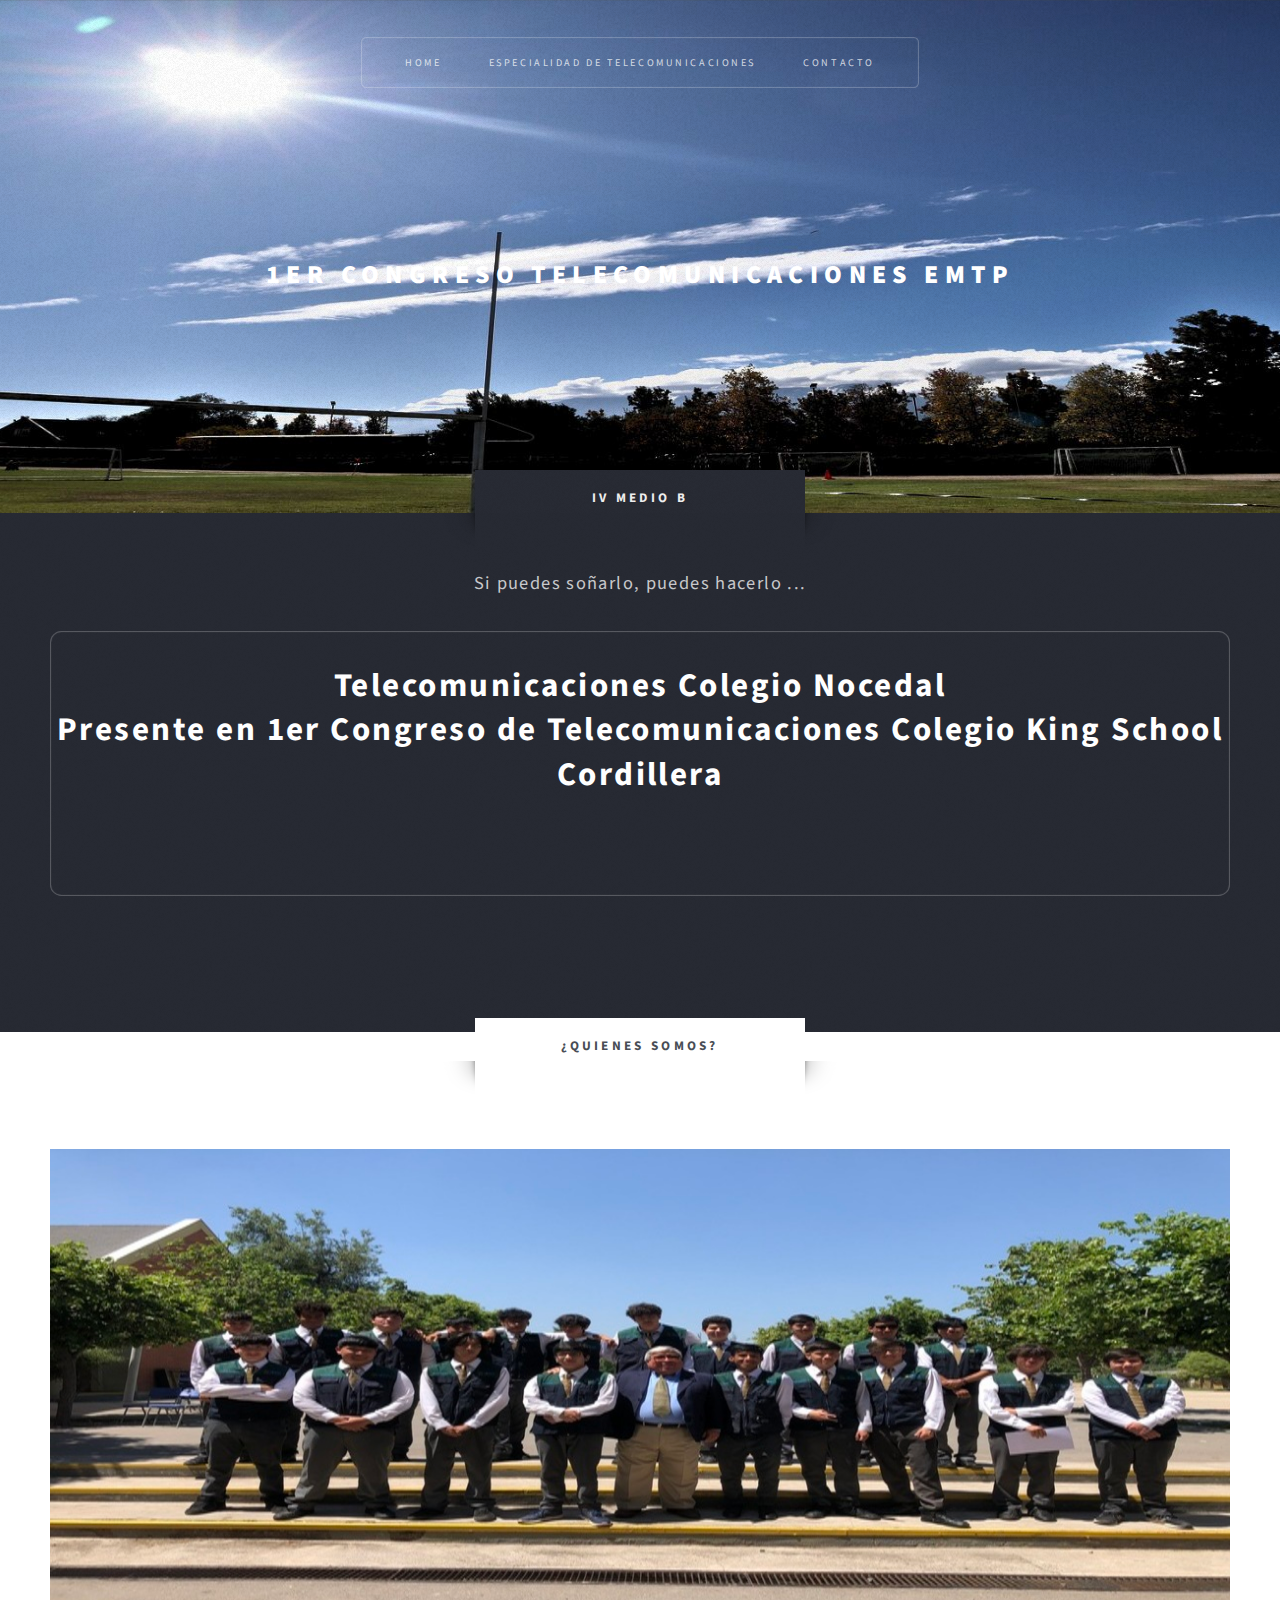
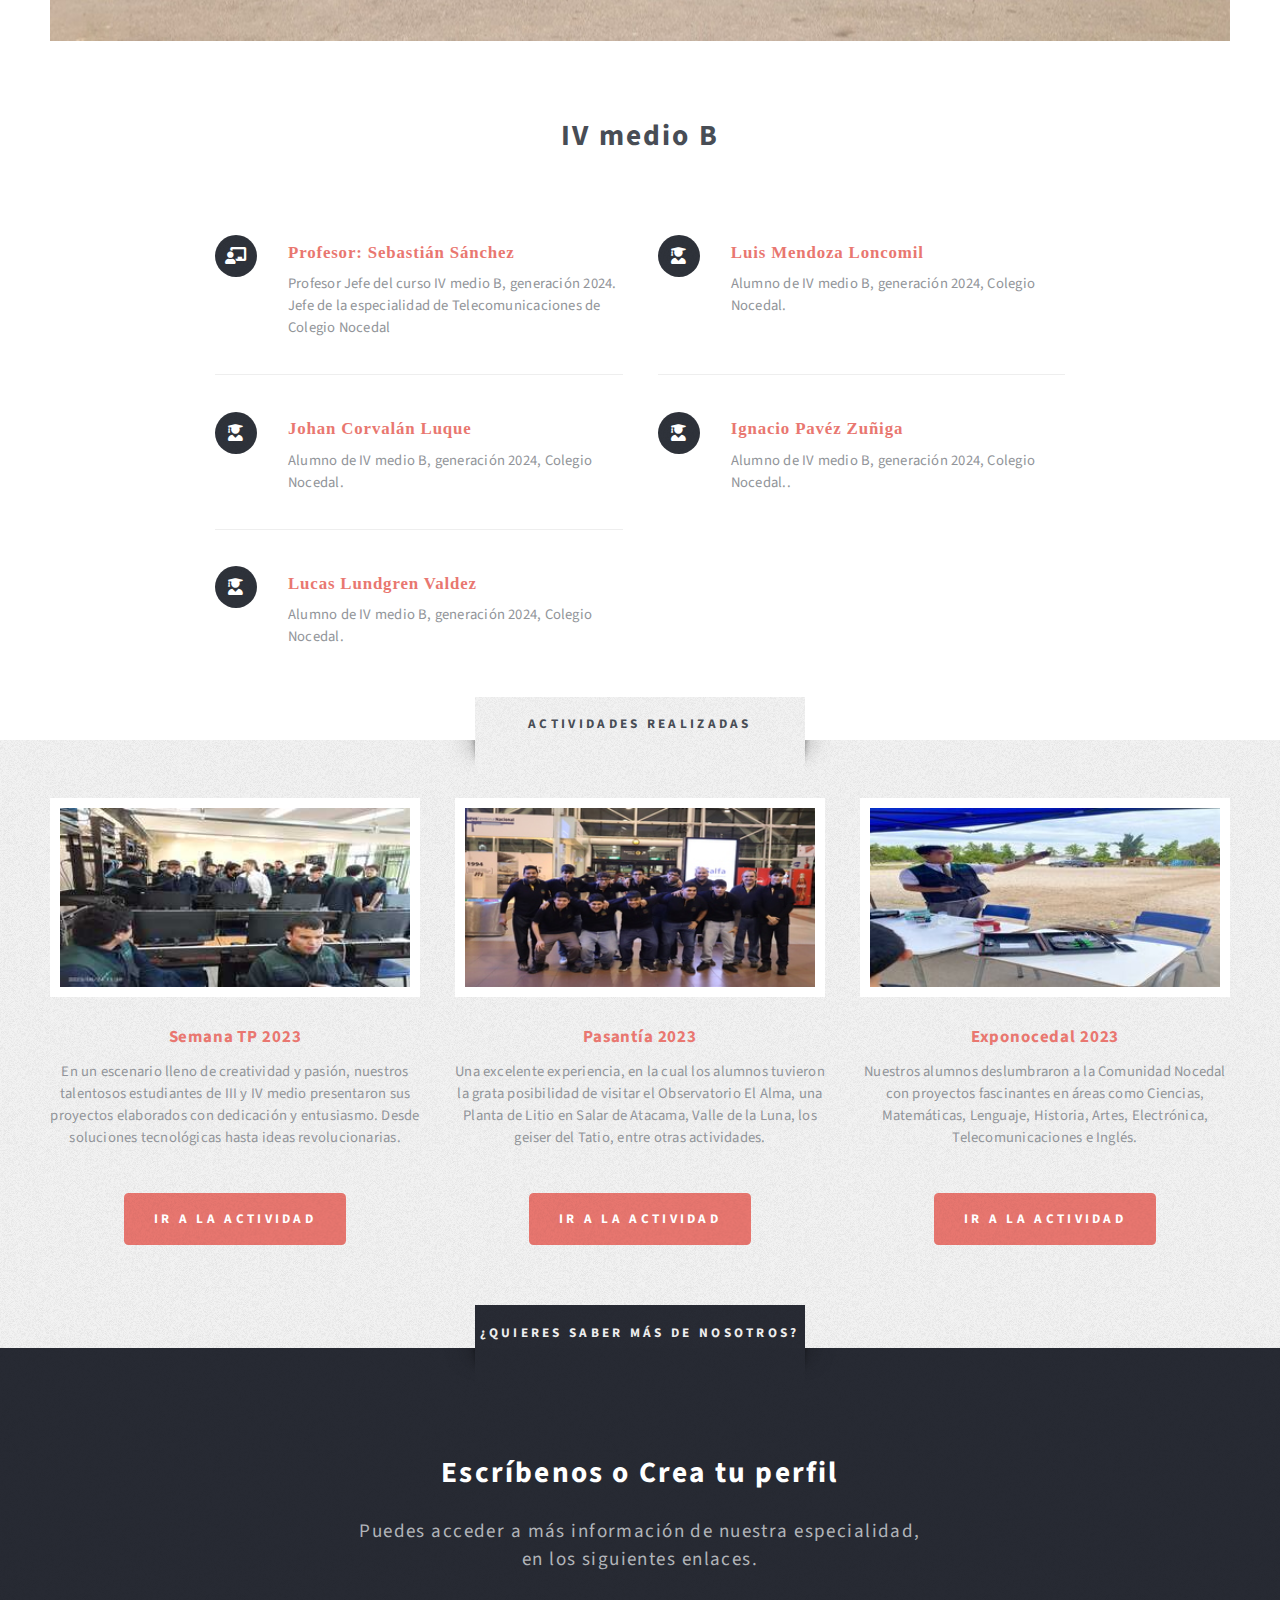
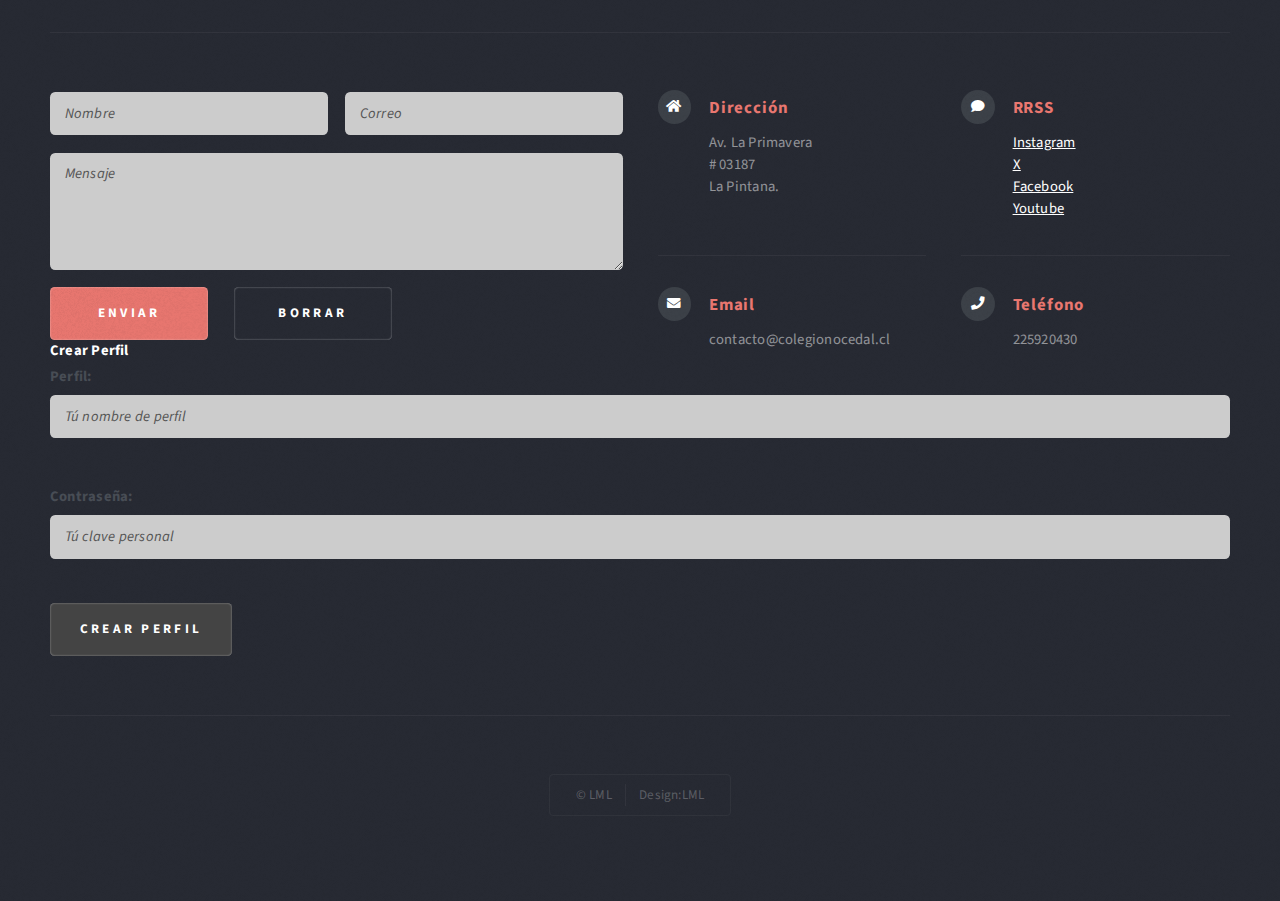
==== index.html @ ec8d9668 "primer commit" ====
<!DOCTYPE HTML>
<!--
	Escape Velocity by HTML5 UP
	html5up.net | @ajlkn
	Free for personal and commercial use under the CCA 3.0 license (html5up.net/license)
-->
<html>
	<head>
		<title>Telecomunicaciones 2024</title>
		<meta charset="utf-8" />
		<meta name="viewport" content="width=device-width, initial-scale=1, user-scalable=no" />
		<link rel="stylesheet" href="assets/css/main.css" />
	</head>
	<body class="homepage is-preload">
		<div id="page-wrapper">

			<!-- Header -->
				<section id="header" class="wrapper">

					<!-- Logo -->
						<div id="logo">
							<img src="images/insignianocedal(2).jpg" alt="" style="width: 200px; display: block; margin: 0 auto;" />
							<h1>1er CONGRESO TELECOMUNICACIONES EMTP </h1>
						</div>

					<!-- Nav -->
						<nav id="nav">
							<ul>
								<li class="current"><a href="index.html">Home</a></li>
								<!--<li>
									<a href="#">Dropdown</a>
									<ul>
										<li><a href="#">Lorem ipsum</a></li>
										<li><a href="#">Magna veroeros</a></li>
										<li><a href="#">Etiam nisl</a></li>
										<li>
											<a href="#">Sed consequat</a>
											<ul>
												<li><a href="#">Lorem dolor</a></li>
												<li><a href="#">Amet consequat</a></li>
												<li><a href="#">Magna phasellus</a></li>
												<li><a href="#">Etiam nisl</a></li>
												<li><a href="#">Sed feugiat</a></li>
											</ul>
										</li>
										<li><a href="#">Nisl tempus</a></li>
									</ul>
								</li>-->
								<li><a href="left-sidebar.html">ESPECIALIDAD DE TELECOMUNICACIONES</a></li>
								<li><a href="right-sidebar.html">CONTACTO</a></li>
								<!--<li><a href="no-sidebar.html">No Sidebar</a></li>-->
							</ul>
						</nav>

				</section>

			<!-- Intro -->
				<section id="intro" class="wrapper style1">
					<div class="title">IV medio B</div>
					<div class="container">
						<p class="style1">Si puedes soñarlo, puedes hacerlo ...</p>
						<p class="style2"><a href="https://www.instagram.com/congresotelecomunicacionesemtp/" class="image featured">
							Telecomunicaciones Colegio Nocedal<br class="mobile-hide" />
							Presente en 1er Congreso de Telecomunicaciones Colegio King School Cordillera<!--<a href="http://www.colegionocedal.cl" class="nobr">Colegio Nocedal</a>-->
						</p>
					</div>
				</section>

			<!-- Main -->
				<section id="main" class="wrapper style2">
					<div class="title">¿Quienes somos?</div>
					<div class="container">

						<!-- Image -->
							<a href="#" class="image featured">
								<img src="images/pic01.jpg" alt="" />
							</a>

						<!-- Features -->
							<section id="features">
								<header class="style1">
									<h2>IV medio B</h2>
									<!-- <ol>Profesor Jefe: Sebastián Sánchez</ol>
									<ol>Luis Mendoza Loncomil</ol>
									<ol>Johan Corvalán Luque</ol>
									<ol>Ignacio Pavéz Zuñiga</ol>
									<ol>Lucas Lundgren Valdez</ol>-->
								</header>
								<div class="feature-list">
									<div class="row">
										<div class="col-6 col-12-medium">
											<section>
												<h3 class="fas fa-chalkboard-teacher fa-5x">Profesor: Sebastián Sánchez</h3>
												<p>Profesor Jefe del curso IV medio B, generación 2024. Jefe de la especialidad de Telecomunicaciones de Colegio Nocedal</p>
											</section>
										</div>
										<div class="col-6 col-12-medium">
											<section>
												<h3 class="fas fa-user-graduate fa-3x">Luis Mendoza Loncomil</h3>
												<p>Alumno de IV medio B, generación 2024, Colegio Nocedal.</p>
											</section>
										</div>
										<div class="col-6 col-12-medium">
											<section>
												<h3 class="fas fa-user-graduate fa-3x">Johan Corvalán Luque</h3>
												<p>Alumno de IV medio B, generación 2024, Colegio Nocedal.</p>
											</section>
										</div>
										<div class="col-6 col-12-medium">
											<section>
												<h3 class="fas fa-user-graduate fa-3x">Ignacio Pavéz Zuñiga</h3>
												<p>Alumno de IV medio B, generación 2024, Colegio Nocedal..</p>
											</section>
										</div>
										<div class="col-6 col-12-medium">
											<section>
												<h3 class="fas fa-user-graduate fa-3x">Lucas Lundgren Valdez</h3>
												<p>Alumno de IV medio B, generación 2024, Colegio Nocedal.</p>
											</section>
										</div>
										<!--
										<div class="col-6 col-12-medium">
											<section>
												<h3 class="icon solid fa-check">Dolore laoreet aliquam mattis</h3>
												<p>Eget mattis at, laoreet vel et velit aliquam diam ante, aliquet sit amet vulputate et magna feugiat laoreet vel velit lorem.</p>
											</section>
										</div> --> 
									</div>
								</div>
								<!--<ul class="actions special">
									<li><a href="#" class="button style1 large">Get Started</a></li>
									<li><a href="#" class="button style2 large">More Info</a></li>
								</ul>-->
							</section>

					</div>
				</section>

			<!-- Highlights -->
				<section id="highlights" class="wrapper style3">
					<div class="title">Actividades realizadas</div>
					<div class="container">
						<div class="row aln-center">
							<div class="col-4 col-12-medium">
								<section class="highlight">
									<a class="image featured"><img src="images/pic02.jpg" alt="" /></a>
									<h3><a>Semana TP 2023</a></h3>
									<p>En un escenario lleno de creatividad y pasión, nuestros talentosos estudiantes de III y IV medio 
										presentaron sus proyectos elaborados con dedicación y entusiasmo. Desde soluciones tecnológicas hasta ideas revolucionarias.</p>
									<ul class="actions">
										<li><a href="https://www.instagram.com/p/CwXyYt3McMa/?utm_source=ig_web_copy_link&igsh=MzRlODBiNWFlZA==" class="button style1">Ir a la actividad</a></li>
									</ul>
								</section>
							</div>
							<div class="col-4 col-12-medium">
								<section class="highlight">
									<a class="image featured"><img src="images/pic03.jpg" alt="" /></a>
									<h3><a>Pasantía 2023</a></h3>
									<p>Una excelente experiencia, en la cual los alumnos tuvieron la grata posibilidad de visitar el Observatorio El Alma, una Planta de Litio 
										en Salar de Atacama, Valle de la Luna, los geiser del Tatio, entre otras actividades.</p>
									<ul class="actions">
										<li><a href="https://www.instagram.com/p/Cu7Wv96rAlA/?utm_source=ig_web_copy_link&igsh=MzRlODBiNWFlZA==" class="button style1">Ir a la actividad</a></li>
									</ul>
								</section>
							</div>
							<div class="col-4 col-12-medium">
								<section class="highlight">
									<a class="image featured"><img src="images/pic04.jpg" alt="" /></a>
									<h3><a>Exponocedal 2023</a></h3>
									<p>Nuestros alumnos deslumbraron a la Comunidad Nocedal con proyectos fascinantes en áreas como Ciencias, Matemáticas, 
										Lenguaje, Historia, Artes, Electrónica, Telecomunicaciones e Inglés.</p>
									<ul class="actions">
										<li><a href="https://www.instagram.com/p/Cz4VpGShqkm/?utm_source=ig_web_copy_link&igsh=MzRlODBiNWFlZA==" class="button style1">Ir a la actividad</a></li>
									</ul>
								</section>
							</div>
						</div>
					</div>
				</section>

			<!-- Footer -->
				<section id="footer" class="wrapper">
					<div class="title">¿Quieres saber más de nosotros?</div>
					<div class="container">
						<header class="style1">
							<h2>Escríbenos o Crea tu perfil</h2>
							<p>
								Puedes acceder a más información de nuestra especialidad,<br />
								en los siguientes enlaces.
							</p>
						</header>
						<div class="row">
							<div class="col-6 col-12-medium">

								<!-- Contact Form -->
									<section>
										<form method="post" action="#">
											<div class="row gtr-50">
												<div class="col-6 col-12-small">
													<input type="text" name="name" id="contact-name" placeholder="Nombre" />
												</div>
												<div class="col-6 col-12-small">
													<input type="text" name="email" id="contact-email" placeholder="Correo" />
												</div>
												<div class="col-12">
													<textarea name="message" id="contact-message" placeholder="Mensaje" rows="4"></textarea>
												</div>
												<div class="col-12">
													<ul class="actions">
														<li><input type="submit" class="style1" value="Enviar" /></li>
														<li><input type="reset" class="style2" value="Borrar" /></li>
													</ul>
												</div>
											</div>
										</form>
									</section>

							</div>
							<div class="col-6 col-12-medium">

								<!-- Contact -->
									<section class="feature-list small">
										<div class="row">
											<div class="col-6 col-12-small">
												<section>
													<h3 class="icon solid fa-home">Dirección</h3>
													<p>
														Av. La Primavera<br />
														# 03187<br />
														La Pintana.
													</p>
												</section>
											</div>
											<div class="col-6 col-12-small">
												<section>
													<h3 class="icon solid fa-comment">RRSS</h3>
													<p>
														<a href="https://www.instagram.com/colegio_nocedal/">Instagram</a><br />
														<a href="https://x.com/ColegioNocedal">X</a><br />
														<a href="https://web.facebook.com/colegiotecnicoprofesionalnocedal?locale=es_LA">Facebook</a><br />
														<a href="https://www.youtube.com/@colegionocedal635">Youtube</a>
													</p>
												</section>
											</div>
											<div class="col-6 col-12-small">
												<section>
													<h3 class="icon solid fa-envelope">Email</h3>
													<p>
														contacto@colegionocedal.cl
													</p>
												</section>
											</div>
											<div class="col-6 col-12-small">
												<section>
													<h3 class="icon solid fa-phone">Teléfono</h3>
													<p>
														225920430
													</p>
												</section>
											</div>
										</div>
									</section>

							</div>
						</div>

					<h2>Crear Perfil</h2>
					<form action="registro.php" method="post">
						<label for="perfil">Perfil:</label>
						<input type="text" id="perfil" name="perfil" placeholder="Tú nombre de perfil" required><br><br>
				
						<label for="contrasena">Contraseña:</label>
						<input type="password" id="contrasena" name="contrasena" placeholder="Tú clave personal" required><br><br>
				
						<input type="submit" value="Crear Perfil">
					</form>
				<div id="copyright">
					<ul>
						<li>&copy; LML</li><li>Design:LML</a></li>
					</ul>
				</div>
			</div>
				</section>
		</div>

		<!-- Scripts -->
			<script src="assets/js/jquery.min.js"></script>
			<script src="assets/js/jquery.dropotron.min.js"></script>
			<script src="assets/js/browser.min.js"></script>
			<script src="assets/js/breakpoints.min.js"></script>
			<script src="assets/js/util.js"></script>
			<script src="assets/js/main.js"></script>

	</body>
</html>
---- assets/css/main.css ----
@import url("fontawesome-all.min.css");
@import url("https://fonts.googleapis.com/css?family=Source+Sans+Pro:400,400italic,700,900");

/*
	Escape Velocity by HTML5 UP
	html5up.net | @ajlkn
	Free for personal and commercial use under the CCA 3.0 license (html5up.net/license)
*/

html, body, div, span, applet, object,
iframe, h1, h2, h3, h4, h5, h6, p, blockquote,
pre, a, abbr, acronym, address, big, cite,
code, del, dfn, em, img, ins, kbd, q, s, samp,
small, strike, strong, sub, sup, tt, var, b,
u, i, center, dl, dt, dd, ol, ul, li, fieldset,
form, label, legend, table, caption, tbody,
tfoot, thead, tr, th, td, article, aside,
canvas, details, embed, figure, figcaption,
footer, header, hgroup, menu, nav, output, ruby,
section, summary, time, mark, audio, video {
	margin: 0;
	padding: 0;
	border: 0;
	font-size: 100%;
	font: inherit;
	vertical-align: baseline;}

article, aside, details, figcaption, figure,
footer, header, hgroup, menu, nav, section {
	display: block;}

body {
	line-height: 1;
}

ol, ul {
	list-style: none;
}

blockquote, q {
	quotes: none;
}

	blockquote:before, blockquote:after, q:before, q:after {
		content: '';
		content: none;
	}

table {
	border-collapse: collapse;
	border-spacing: 0;
}

body {
	-webkit-text-size-adjust: none;
}

mark {
	background-color: transparent;
	color: inherit;
}

input::-moz-focus-inner {
	border: 0;
	padding: 0;
}

input, select, textarea {
	-moz-appearance: none;
	-webkit-appearance: none;
	-ms-appearance: none;
	appearance: none;
}

/* Basic */

	@-ms-viewport {
		width: device-width;
	}

	html {
		box-sizing: border-box;
	}

	*, *:before, *:after {
		box-sizing: inherit;
	}

	body.is-preload *, body.is-preload *:before, body.is-preload *:after {
		-moz-animation: none !important;
		-webkit-animation: none !important;
		-ms-animation: none !important;
		animation: none !important;
		-moz-transition: none !important;
		-webkit-transition: none !important;
		-ms-transition: none !important;
		transition: none !important;
	}

	body, input, textarea, select {
		font-family: 'Source Sans Pro', sans-serif;
		font-weight: 400;
		color: #919499;
		font-size: 14pt;
		line-height: 1.75em;
		letter-spacing: 0.025em;
	}

	h1, h2, h3, h4, h5, h6 {
		font-weight: 700;
		color: #484d55;
	}

		h1 a, h2 a, h3 a, h4 a, h5 a, h6 a {
			color: inherit;
			text-decoration: none;
		}

	a {
		-moz-transition: color .25s ease-in-out;
		-webkit-transition: color .25s ease-in-out;
		-ms-transition: color .25s ease-in-out;
		transition: color .25s ease-in-out;
		text-decoration: underline;
		color: #717479;
	}

		a:hover {
			text-decoration: none;
		}

	strong, b {
		font-weight: 700;
		color: #484d55;
	}

	blockquote {
		border-left: solid 0.5em #ddd;
		padding: 1em 0 1em 2em;
		font-style: italic;
	}

	em, i {
		font-style: italic;
	}

	hr {
		border: 0;
		border-top: solid 1px #ddd;
		margin: 2em 0 2em 0;
	}

	sub {
		position: relative;
		top: 0.5em;
		font-size: 0.8em;
	}

	sup {
		position: relative;
		top: -0.5em;
		font-size: 0.8em;
	}

	.nobr {
		white-space: nowrap;
	}

	br.clear {
		clear: both;
	}

	p, ul, ol, dl, table, blockquote, form {
		margin-bottom: 2em;
	}

/* Container */

	.container {
		margin: 0 auto;
		max-width: 100%;
		width: 68em;
	}

		@media screen and (max-width: 1680px) {

			.container {
				width: 70em;
			}

		}

		@media screen and (max-width: 1280px) {

			.container {
				width: calc(100% - 100px);
			}

		}

		@media screen and (max-width: 980px) {

			.container {
				width: calc(100% - 100px);
			}

		}

		@media screen and (max-width: 736px) {

			.container {
				width: calc(100% - 40px);
			}

		}

/* Row */

	.row {
		display: flex;
		flex-wrap: wrap;
		box-sizing: border-box;
		align-items: stretch;
	}

		.row > * {
			box-sizing: border-box;
		}

		.row.gtr-uniform > * > :last-child {
			margin-bottom: 0;
		}

		.row.aln-left {
			justify-content: flex-start;
		}

		.row.aln-center {
			justify-content: center;
		}

		.row.aln-right {
			justify-content: flex-end;
		}

		.row.aln-top {
			align-items: flex-start;
		}

		.row.aln-middle {
			align-items: center;
		}

		.row.aln-bottom {
			align-items: flex-end;
		}

		.row > .imp {
			order: -1;
		}

		.row > .col-1 {
			width: 8.33333%;
		}

		.row > .off-1 {
			margin-left: 8.33333%;
		}

		.row > .col-2 {
			width: 16.66667%;
		}

		.row > .off-2 {
			margin-left: 16.66667%;
		}

		.row > .col-3 {
			width: 25%;
		}

		.row > .off-3 {
			margin-left: 25%;
		}

		.row > .col-4 {
			width: 33.33333%;
		}

		.row > .off-4 {
			margin-left: 33.33333%;
		}

		.row > .col-5 {
			width: 41.66667%;
		}

		.row > .off-5 {
			margin-left: 41.66667%;
		}

		.row > .col-6 {
			width: 50%;
		}

		.row > .off-6 {
			margin-left: 50%;
		}

		.row > .col-7 {
			width: 58.33333%;
		}

		.row > .off-7 {
			margin-left: 58.33333%;
		}

		.row > .col-8 {
			width: 66.66667%;
		}

		.row > .off-8 {
			margin-left: 66.66667%;
		}

		.row > .col-9 {
			width: 75%;
		}

		.row > .off-9 {
			margin-left: 75%;
		}

		.row > .col-10 {
			width: 83.33333%;
		}

		.row > .off-10 {
			margin-left: 83.33333%;
		}

		.row > .col-11 {
			width: 91.66667%;
		}

		.row > .off-11 {
			margin-left: 91.66667%;
		}

		.row > .col-12 {
			width: 100%;
		}

		.row > .off-12 {
			margin-left: 100%;
		}

		.row.gtr-0 {
			margin-top: 0px;
			margin-left: 0px;
		}

			.row.gtr-0 > * {
				padding: 0px 0 0 0px;
			}

			.row.gtr-0.gtr-uniform {
				margin-top: 0px;
			}

				.row.gtr-0.gtr-uniform > * {
					padding-top: 0px;
				}

		.row.gtr-25 {
			margin-top: -12.5px;
			margin-left: -12.5px;
		}

			.row.gtr-25 > * {
				padding: 12.5px 0 0 12.5px;
			}

			.row.gtr-25.gtr-uniform {
				margin-top: -12.5px;
			}

				.row.gtr-25.gtr-uniform > * {
					padding-top: 12.5px;
				}

		.row.gtr-50 {
			margin-top: -25px;
			margin-left: -25px;
		}

			.row.gtr-50 > * {
				padding: 25px 0 0 25px;
			}

			.row.gtr-50.gtr-uniform {
				margin-top: -25px;
			}

				.row.gtr-50.gtr-uniform > * {
					padding-top: 25px;
				}

		.row {
			margin-top: -50px;
			margin-left: -50px;
		}

			.row > * {
				padding: 50px 0 0 50px;
			}

			.row.gtr-uniform {
				margin-top: -50px;
			}

				.row.gtr-uniform > * {
					padding-top: 50px;
				}

		.row.gtr-150 {
			margin-top: -75px;
			margin-left: -75px;
		}

			.row.gtr-150 > * {
				padding: 75px 0 0 75px;
			}

			.row.gtr-150.gtr-uniform {
				margin-top: -75px;
			}

				.row.gtr-150.gtr-uniform > * {
					padding-top: 75px;
				}

		.row.gtr-200 {
			margin-top: -100px;
			margin-left: -100px;
		}

			.row.gtr-200 > * {
				padding: 100px 0 0 100px;
			}

			.row.gtr-200.gtr-uniform {
				margin-top: -100px;
			}

				.row.gtr-200.gtr-uniform > * {
					padding-top: 100px;
				}

		@media screen and (max-width: 1680px) {

			.row {
				display: flex;
				flex-wrap: wrap;
				box-sizing: border-box;
				align-items: stretch;
			}

				.row > * {
					box-sizing: border-box;
				}

				.row.gtr-uniform > * > :last-child {
					margin-bottom: 0;
				}

				.row.aln-left {
					justify-content: flex-start;
				}

				.row.aln-center {
					justify-content: center;
				}

				.row.aln-right {
					justify-content: flex-end;
				}

				.row.aln-top {
					align-items: flex-start;
				}

				.row.aln-middle {
					align-items: center;
				}

				.row.aln-bottom {
					align-items: flex-end;
				}

				.row > .imp-xlarge {
					order: -1;
				}

				.row > .col-1-xlarge {
					width: 8.33333%;
				}

				.row > .off-1-xlarge {
					margin-left: 8.33333%;
				}

				.row > .col-2-xlarge {
					width: 16.66667%;
				}

				.row > .off-2-xlarge {
					margin-left: 16.66667%;
				}

				.row > .col-3-xlarge {
					width: 25%;
				}

				.row > .off-3-xlarge {
					margin-left: 25%;
				}

				.row > .col-4-xlarge {
					width: 33.33333%;
				}

				.row > .off-4-xlarge {
					margin-left: 33.33333%;
				}

				.row > .col-5-xlarge {
					width: 41.66667%;
				}

				.row > .off-5-xlarge {
					margin-left: 41.66667%;
				}

				.row > .col-6-xlarge {
					width: 50%;
				}

				.row > .off-6-xlarge {
					margin-left: 50%;
				}

				.row > .col-7-xlarge {
					width: 58.33333%;
				}

				.row > .off-7-xlarge {
					margin-left: 58.33333%;
				}

				.row > .col-8-xlarge {
					width: 66.66667%;
				}

				.row > .off-8-xlarge {
					margin-left: 66.66667%;
				}

				.row > .col-9-xlarge {
					width: 75%;
				}

				.row > .off-9-xlarge {
					margin-left: 75%;
				}

				.row > .col-10-xlarge {
					width: 83.33333%;
				}

				.row > .off-10-xlarge {
					margin-left: 83.33333%;
				}

				.row > .col-11-xlarge {
					width: 91.66667%;
				}

				.row > .off-11-xlarge {
					margin-left: 91.66667%;
				}

				.row > .col-12-xlarge {
					width: 100%;
				}

				.row > .off-12-xlarge {
					margin-left: 100%;
				}

				.row.gtr-0 {
					margin-top: 0px;
					margin-left: 0px;
				}

					.row.gtr-0 > * {
						padding: 0px 0 0 0px;
					}

					.row.gtr-0.gtr-uniform {
						margin-top: 0px;
					}

						.row.gtr-0.gtr-uniform > * {
							padding-top: 0px;
						}

				.row.gtr-25 {
					margin-top: -12.5px;
					margin-left: -12.5px;
				}

					.row.gtr-25 > * {
						padding: 12.5px 0 0 12.5px;
					}

					.row.gtr-25.gtr-uniform {
						margin-top: -12.5px;
					}

						.row.gtr-25.gtr-uniform > * {
							padding-top: 12.5px;
						}

				.row.gtr-50 {
					margin-top: -25px;
					margin-left: -25px;
				}

					.row.gtr-50 > * {
						padding: 25px 0 0 25px;
					}

					.row.gtr-50.gtr-uniform {
						margin-top: -25px;
					}

						.row.gtr-50.gtr-uniform > * {
							padding-top: 25px;
						}

				.row {
					margin-top: -50px;
					margin-left: -50px;
				}

					.row > * {
						padding: 50px 0 0 50px;
					}

					.row.gtr-uniform {
						margin-top: -50px;
					}

						.row.gtr-uniform > * {
							padding-top: 50px;
						}

				.row.gtr-150 {
					margin-top: -75px;
					margin-left: -75px;
				}

					.row.gtr-150 > * {
						padding: 75px 0 0 75px;
					}

					.row.gtr-150.gtr-uniform {
						margin-top: -75px;
					}

						.row.gtr-150.gtr-uniform > * {
							padding-top: 75px;
						}

				.row.gtr-200 {
					margin-top: -100px;
					margin-left: -100px;
				}

					.row.gtr-200 > * {
						padding: 100px 0 0 100px;
					}

					.row.gtr-200.gtr-uniform {
						margin-top: -100px;
					}

						.row.gtr-200.gtr-uniform > * {
							padding-top: 100px;
						}

		}

		@media screen and (max-width: 1280px) {

			.row {
				display: flex;
				flex-wrap: wrap;
				box-sizing: border-box;
				align-items: stretch;
			}

				.row > * {
					box-sizing: border-box;
				}

				.row.gtr-uniform > * > :last-child {
					margin-bottom: 0;
				}

				.row.aln-left {
					justify-content: flex-start;
				}

				.row.aln-center {
					justify-content: center;
				}

				.row.aln-right {
					justify-content: flex-end;
				}

				.row.aln-top {
					align-items: flex-start;
				}

				.row.aln-middle {
					align-items: center;
				}

				.row.aln-bottom {
					align-items: flex-end;
				}

				.row > .imp-large {
					order: -1;
				}

				.row > .col-1-large {
					width: 8.33333%;
				}

				.row > .off-1-large {
					margin-left: 8.33333%;
				}

				.row > .col-2-large {
					width: 16.66667%;
				}

				.row > .off-2-large {
					margin-left: 16.66667%;
				}

				.row > .col-3-large {
					width: 25%;
				}

				.row > .off-3-large {
					margin-left: 25%;
				}

				.row > .col-4-large {
					width: 33.33333%;
				}

				.row > .off-4-large {
					margin-left: 33.33333%;
				}

				.row > .col-5-large {
					width: 41.66667%;
				}

				.row > .off-5-large {
					margin-left: 41.66667%;
				}

				.row > .col-6-large {
					width: 50%;
				}

				.row > .off-6-large {
					margin-left: 50%;
				}

				.row > .col-7-large {
					width: 58.33333%;
				}

				.row > .off-7-large {
					margin-left: 58.33333%;
				}

				.row > .col-8-large {
					width: 66.66667%;
				}

				.row > .off-8-large {
					margin-left: 66.66667%;
				}

				.row > .col-9-large {
					width: 75%;
				}

				.row > .off-9-large {
					margin-left: 75%;
				}

				.row > .col-10-large {
					width: 83.33333%;
				}

				.row > .off-10-large {
					margin-left: 83.33333%;
				}

				.row > .col-11-large {
					width: 91.66667%;
				}

				.row > .off-11-large {
					margin-left: 91.66667%;
				}

				.row > .col-12-large {
					width: 100%;
				}

				.row > .off-12-large {
					margin-left: 100%;
				}

				.row.gtr-0 {
					margin-top: 0px;
					margin-left: 0px;
				}

					.row.gtr-0 > * {
						padding: 0px 0 0 0px;
					}

					.row.gtr-0.gtr-uniform {
						margin-top: 0px;
					}

						.row.gtr-0.gtr-uniform > * {
							padding-top: 0px;
						}

				.row.gtr-25 {
					margin-top: -8.75px;
					margin-left: -8.75px;
				}

					.row.gtr-25 > * {
						padding: 8.75px 0 0 8.75px;
					}

					.row.gtr-25.gtr-uniform {
						margin-top: -8.75px;
					}

						.row.gtr-25.gtr-uniform > * {
							padding-top: 8.75px;
						}

				.row.gtr-50 {
					margin-top: -17.5px;
					margin-left: -17.5px;
				}

					.row.gtr-50 > * {
						padding: 17.5px 0 0 17.5px;
					}

					.row.gtr-50.gtr-uniform {
						margin-top: -17.5px;
					}

						.row.gtr-50.gtr-uniform > * {
							padding-top: 17.5px;
						}

				.row {
					margin-top: -35px;
					margin-left: -35px;
				}

					.row > * {
						padding: 35px 0 0 35px;
					}

					.row.gtr-uniform {
						margin-top: -35px;
					}

						.row.gtr-uniform > * {
							padding-top: 35px;
						}

				.row.gtr-150 {
					margin-top: -52.5px;
					margin-left: -52.5px;
				}

					.row.gtr-150 > * {
						padding: 52.5px 0 0 52.5px;
					}

					.row.gtr-150.gtr-uniform {
						margin-top: -52.5px;
					}

						.row.gtr-150.gtr-uniform > * {
							padding-top: 52.5px;
						}

				.row.gtr-200 {
					margin-top: -70px;
					margin-left: -70px;
				}

					.row.gtr-200 > * {
						padding: 70px 0 0 70px;
					}

					.row.gtr-200.gtr-uniform {
						margin-top: -70px;
					}

						.row.gtr-200.gtr-uniform > * {
							padding-top: 70px;
						}

		}

		@media screen and (max-width: 980px) {

			.row {
				display: flex;
				flex-wrap: wrap;
				box-sizing: border-box;
				align-items: stretch;
			}

				.row > * {
					box-sizing: border-box;
				}

				.row.gtr-uniform > * > :last-child {
					margin-bottom: 0;
				}

				.row.aln-left {
					justify-content: flex-start;
				}

				.row.aln-center {
					justify-content: center;
				}

				.row.aln-right {
					justify-content: flex-end;
				}

				.row.aln-top {
					align-items: flex-start;
				}

				.row.aln-middle {
					align-items: center;
				}

				.row.aln-bottom {
					align-items: flex-end;
				}

				.row > .imp-medium {
					order: -1;
				}

				.row > .col-1-medium {
					width: 8.33333%;
				}

				.row > .off-1-medium {
					margin-left: 8.33333%;
				}

				.row > .col-2-medium {
					width: 16.66667%;
				}

				.row > .off-2-medium {
					margin-left: 16.66667%;
				}

				.row > .col-3-medium {
					width: 25%;
				}

				.row > .off-3-medium {
					margin-left: 25%;
				}

				.row > .col-4-medium {
					width: 33.33333%;
				}

				.row > .off-4-medium {
					margin-left: 33.33333%;
				}

				.row > .col-5-medium {
					width: 41.66667%;
				}

				.row > .off-5-medium {
					margin-left: 41.66667%;
				}

				.row > .col-6-medium {
					width: 50%;
				}

				.row > .off-6-medium {
					margin-left: 50%;
				}

				.row > .col-7-medium {
					width: 58.33333%;
				}

				.row > .off-7-medium {
					margin-left: 58.33333%;
				}

				.row > .col-8-medium {
					width: 66.66667%;
				}

				.row > .off-8-medium {
					margin-left: 66.66667%;
				}

				.row > .col-9-medium {
					width: 75%;
				}

				.row > .off-9-medium {
					margin-left: 75%;
				}

				.row > .col-10-medium {
					width: 83.33333%;
				}

				.row > .off-10-medium {
					margin-left: 83.33333%;
				}

				.row > .col-11-medium {
					width: 91.66667%;
				}

				.row > .off-11-medium {
					margin-left: 91.66667%;
				}

				.row > .col-12-medium {
					width: 100%;
				}

				.row > .off-12-medium {
					margin-left: 100%;
				}

				.row.gtr-0 {
					margin-top: 0px;
					margin-left: 0px;
				}

					.row.gtr-0 > * {
						padding: 0px 0 0 0px;
					}

					.row.gtr-0.gtr-uniform {
						margin-top: 0px;
					}

						.row.gtr-0.gtr-uniform > * {
							padding-top: 0px;
						}

				.row.gtr-25 {
					margin-top: -12.5px;
					margin-left: -12.5px;
				}

					.row.gtr-25 > * {
						padding: 12.5px 0 0 12.5px;
					}

					.row.gtr-25.gtr-uniform {
						margin-top: -12.5px;
					}

						.row.gtr-25.gtr-uniform > * {
							padding-top: 12.5px;
						}

				.row.gtr-50 {
					margin-top: -25px;
					margin-left: -25px;
				}

					.row.gtr-50 > * {
						padding: 25px 0 0 25px;
					}

					.row.gtr-50.gtr-uniform {
						margin-top: -25px;
					}

						.row.gtr-50.gtr-uniform > * {
							padding-top: 25px;
						}

				.row {
					margin-top: -50px;
					margin-left: -50px;
				}

					.row > * {
						padding: 50px 0 0 50px;
					}

					.row.gtr-uniform {
						margin-top: -50px;
					}

						.row.gtr-uniform > * {
							padding-top: 50px;
						}

				.row.gtr-150 {
					margin-top: -75px;
					margin-left: -75px;
				}

					.row.gtr-150 > * {
						padding: 75px 0 0 75px;
					}

					.row.gtr-150.gtr-uniform {
						margin-top: -75px;
					}

						.row.gtr-150.gtr-uniform > * {
							padding-top: 75px;
						}

				.row.gtr-200 {
					margin-top: -100px;
					margin-left: -100px;
				}

					.row.gtr-200 > * {
						padding: 100px 0 0 100px;
					}

					.row.gtr-200.gtr-uniform {
						margin-top: -100px;
					}

						.row.gtr-200.gtr-uniform > * {
							padding-top: 100px;
						}

		}

		@media screen and (max-width: 736px) {

			.row {
				display: flex;
				flex-wrap: wrap;
				box-sizing: border-box;
				align-items: stretch;
			}

				.row > * {
					box-sizing: border-box;
				}

				.row.gtr-uniform > * > :last-child {
					margin-bottom: 0;
				}

				.row.aln-left {
					justify-content: flex-start;
				}

				.row.aln-center {
					justify-content: center;
				}

				.row.aln-right {
					justify-content: flex-end;
				}

				.row.aln-top {
					align-items: flex-start;
				}

				.row.aln-middle {
					align-items: center;
				}

				.row.aln-bottom {
					align-items: flex-end;
				}

				.row > .imp-small {
					order: -1;
				}

				.row > .col-1-small {
					width: 8.33333%;
				}

				.row > .off-1-small {
					margin-left: 8.33333%;
				}

				.row > .col-2-small {
					width: 16.66667%;
				}

				.row > .off-2-small {
					margin-left: 16.66667%;
				}

				.row > .col-3-small {
					width: 25%;
				}

				.row > .off-3-small {
					margin-left: 25%;
				}

				.row > .col-4-small {
					width: 33.33333%;
				}

				.row > .off-4-small {
					margin-left: 33.33333%;
				}

				.row > .col-5-small {
					width: 41.66667%;
				}

				.row > .off-5-small {
					margin-left: 41.66667%;
				}

				.row > .col-6-small {
					width: 50%;
				}

				.row > .off-6-small {
					margin-left: 50%;
				}

				.row > .col-7-small {
					width: 58.33333%;
				}

				.row > .off-7-small {
					margin-left: 58.33333%;
				}

				.row > .col-8-small {
					width: 66.66667%;
				}

				.row > .off-8-small {
					margin-left: 66.66667%;
				}

				.row > .col-9-small {
					width: 75%;
				}

				.row > .off-9-small {
					margin-left: 75%;
				}

				.row > .col-10-small {
					width: 83.33333%;
				}

				.row > .off-10-small {
					margin-left: 83.33333%;
				}

				.row > .col-11-small {
					width: 91.66667%;
				}

				.row > .off-11-small {
					margin-left: 91.66667%;
				}

				.row > .col-12-small {
					width: 100%;
				}

				.row > .off-12-small {
					margin-left: 100%;
				}

				.row.gtr-0 {
					margin-top: 0px;
					margin-left: 0px;
				}

					.row.gtr-0 > * {
						padding: 0px 0 0 0px;
					}

					.row.gtr-0.gtr-uniform {
						margin-top: 0px;
					}

						.row.gtr-0.gtr-uniform > * {
							padding-top: 0px;
						}

				.row.gtr-25 {
					margin-top: -7.5px;
					margin-left: -7.5px;
				}

					.row.gtr-25 > * {
						padding: 7.5px 0 0 7.5px;
					}

					.row.gtr-25.gtr-uniform {
						margin-top: -7.5px;
					}

						.row.gtr-25.gtr-uniform > * {
							padding-top: 7.5px;
						}

				.row.gtr-50 {
					margin-top: -15px;
					margin-left: -15px;
				}

					.row.gtr-50 > * {
						padding: 15px 0 0 15px;
					}

					.row.gtr-50.gtr-uniform {
						margin-top: -15px;
					}

						.row.gtr-50.gtr-uniform > * {
							padding-top: 15px;
						}

				.row {
					margin-top: -30px;
					margin-left: -30px;
				}

					.row > * {
						padding: 30px 0 0 30px;
					}

					.row.gtr-uniform {
						margin-top: -30px;
					}

						.row.gtr-uniform > * {
							padding-top: 30px;
						}

				.row.gtr-150 {
					margin-top: -45px;
					margin-left: -45px;
				}

					.row.gtr-150 > * {
						padding: 45px 0 0 45px;
					}

					.row.gtr-150.gtr-uniform {
						margin-top: -45px;
					}

						.row.gtr-150.gtr-uniform > * {
							padding-top: 45px;
						}

				.row.gtr-200 {
					margin-top: -60px;
					margin-left: -60px;
				}

					.row.gtr-200 > * {
						padding: 60px 0 0 60px;
					}

					.row.gtr-200.gtr-uniform {
						margin-top: -60px;
					}

						.row.gtr-200.gtr-uniform > * {
							padding-top: 60px;
						}

		}

/* Section/Article */

	section,
	article {
		margin: 0 0 4em 0;
	}

	section > :last-child,
	article > :last-child,
	section:last-child,
	article:last-child {
		margin-bottom: 0;
	}

	header.style1 {
		text-align: center;
		padding: 3em 0 3em 0;
	}

		header.style1 h2 {
			font-weight: 700;
			font-size: 2em;
			letter-spacing: 0.075em;
			line-height: 1.5em;
		}

		header.style1 p {
			color: #b1b4b9;
			display: block;
			margin: 1.15em 0 0 0;
			font-size: 1.3em;
			letter-spacing: 0.075em;
			line-height: 1.5em;
		}

/* Table */

	table {
		width: 100%;
	}

		table.default {
			width: 100%;
		}

			table.default tbody tr:nth-child(2n+2) {
				background: #f4f4f4;
			}

			table.default td {
				padding: 0.5em 1em 0.5em 1em;
			}

			table.default th {
				text-align: left;
				font-weight: 400;
				padding: 0.5em 1em 0.5em 1em;
			}

			table.default thead {
				background: #484d55;
				color: #fff;
			}

			table.default tfoot {
				background: #eee;
			}

/* Form */

	form label {
		display: block;
		font-weight: 700;
		color: #484d55;
		margin: 0.25em 0 0.5em 0;
	}

	form input[type="text"],
	form input[type="email"],
	form input[type="password"],
	form select,
	form textarea {
		-moz-transition: all .25s ease-in-out;
		-webkit-transition: all .25s ease-in-out;
		-ms-transition: all .25s ease-in-out;
		transition: all .25s ease-in-out;
		-webkit-appearance: none;
		display: block;
		border: 0;
		background: #eee;
		box-shadow: inset 0px 0px 1px 0px #a0a1a7;
		border-radius: 0.35em;
		width: 100%;
		padding: 0.75em 1em 0.75em 1em;
	}

		form input[type="text"]:focus,
		form input[type="email"]:focus,
		form input[type="password"]:focus,
		form select:focus,
		form textarea:focus {
			background: #f8f8f8;
		}

	form input[type="text"],
	form input[type="email"]
	input[type="password"] {
		line-height: 1em;
	}

	form select {
		line-height: 1em;
	}

	form textarea {
		min-height: 8em;
	}

	form ul.actions {
		margin-top: 0;
	}

	form ::-webkit-input-placeholder {
		color: #555 !important;
		font-style: italic;
		line-height: 1.35em;
	}

	form :-moz-placeholder {
		color: #555 !important;
		font-style: italic;
	}

	form ::-moz-placeholder {
		color: #555 !important;
		font-style: italic;
	}

	form :-ms-input-placeholder {
		color: #555 !important;
		font-style: italic;
	}

	form ::-moz-focus-inner {
		border: 0;
	}

/* Image */

	.image {
		display: inline-block;
	}

		.image img {
			display: block;
			width: 100%;
		}

		.image.fit {
			display: block;
			width: 100%;
		}

		.image.left {
			float: left;
			margin: 0 2em 2em 0;
		}

		.image.centered {
			display: block;
			margin: 0 0 2em 0;
		}

			.image.centered img {
				margin: 0 auto;
				width: auto;
			}

		.image.featured {
			display: block;
			width: 100%;
			margin: 0 0 2em 0;
		}

/* Button */

	input[type="button"],
	input[type="submit"],
	input[type="reset"],
	button,
	.button {
		-moz-transition: all .25s ease-in-out;
		-webkit-transition: all .25s ease-in-out;
		-ms-transition: all .25s ease-in-out;
		transition: all .25s ease-in-out;
		display: inline-block;
		background: #444;
		text-align: center;
		text-transform: uppercase;
		font-weight: 700;
		letter-spacing: 0.25em;
		text-decoration: none;
		border-radius: 0.35em;
		border: 0;
		outline: 0;
		cursor: pointer;
		padding: 0 2.25em 0 2.25em;
		font-size: 0.9em;
		min-width: 12em;
		height: 4em;
		line-height: 4em;
	}

		input[type="button"]:hover,
		input[type="submit"]:hover,
		input[type="reset"]:hover,
		button:hover,
		.button:hover {
			background-color: #f98780;
		}

		input[type="button"].large,
		input[type="submit"].large,
		input[type="reset"].large,
		button.large,
		.button.large {
			font-size: 1em;
			min-width: 14em;
		}

		input[type="button"].style1,
		input[type="submit"].style1,
		input[type="reset"].style1,
		button.style1,
		.button.style1 {
			background: #e97770 url("images/overlay.png");
			color: #fff;
		}

			input[type="button"].style1:hover,
			input[type="submit"].style1:hover,
			input[type="reset"].style1:hover,
			button.style1:hover,
			.button.style1:hover {
				background-color: #f98780;
			}

			input[type="button"].style1:active,
			input[type="submit"].style1:active,
			input[type="reset"].style1:active,
			button.style1:active,
			.button.style1:active {
				background-color: #d96760;
			}

		input[type="button"].style2,
		input[type="submit"].style2,
		input[type="reset"].style2,
		button.style2,
		.button.style2 {
			background: none;
			color: #606167;
			box-shadow: inset 0px 0px 2px 0px #a0a1a7;
		}

			input[type="button"].style2:hover,
			input[type="submit"].style2:hover,
			input[type="reset"].style2:hover,
			button.style2:hover,
			.button.style2:hover {
				box-shadow: inset 0px 0px 2px 0px #606167;
			}

			input[type="button"].style2:active,
			input[type="submit"].style2:active,
			input[type="reset"].style2:active,
			button.style2:active,
			.button.style2:active {
				box-shadow: inset 0px 0px 2px 0px #202127;
			}

		input[type="button"].style3,
		input[type="submit"].style3,
		input[type="reset"].style3,
		button.style3,
		.button.style3 {
			background: #2f333b url("images/overlay.png");
			color: #fff;
		}

			input[type="button"].style3:hover,
			input[type="submit"].style3:hover,
			input[type="reset"].style3:hover,
			button.style3:hover,
			.button.style3:hover {
				background-color: #3f434b;
			}

			input[type="button"].style3:active,
			input[type="submit"].style3:active,
			input[type="reset"].style3:active,
			button.style3:active,
			.button.style3:active {
				background-color: #1f232b;
			}

/* List */

	ul {
		list-style: disc;
		padding-left: 1em;
	}

		ul li {
			padding-left: 0.5em;
		}

		ul.style2 {
			list-style: none;
			padding-left: 0;
		}

			ul.style2 li {
				border-top: solid 1px #eee;
				padding: 1.5em 0 0 0;
				margin: 1.5em 0 0 0;
			}

				ul.style2 li:first-child {
					border-top: 0;
					padding-top: 0;
					margin-top: 0;
				}

		ul.style3 {
			list-style: none;
			padding-left: 0;
		}

			ul.style3 li {
				border-top: solid 1px #eee;
				padding: 0.5em 0 0 0;
				margin: 0.5em 0 0 0;
			}

				ul.style3 li:first-child {
					border-top: 0;
					padding-top: 0;
					margin-top: 0;
				}

	ol {
		list-style: decimal;
		padding-left: 1.25em;
	}

		ol li {
			padding-left: 0.25em;
		}

/* Actions */

	ul.actions {
		list-style: none;
		padding-left: 0;
		margin: 3em 0 0 0;
	}

		ul.actions li {
			display: inline-block;
			margin: 0 0.75em 0 0.75em;
			padding-left: 0;
		}

			ul.actions li:first-child {
				margin-left: 0;
			}

			ul.actions li:last-child {
				margin-right: 0;
			}

		ul.actions.special {
			text-align: center;
		}

/* Feature List */

	.feature-list {
		max-width: 58em;
		margin-left: auto;
		margin-right: auto;
		position: relative;
		top: 0.75em;
	}

		.feature-list section {
			border-top: solid 1px #eee;
			padding-top: 3em;
			padding-left: 5em;
			position: relative;
		}

		@media screen and (min-width: 981px) {

			.feature-list > .row > :nth-child(-n + 2) > section {
				border-top: 0;
				padding-top: 0;
			}

		}

		.feature-list h3 {
			color: #e97770 !important;
			margin: -0.35em 0 0.75em 0;
			font-size: 1.15em;
			letter-spacing: 0.05em;
		}

			.feature-list h3:before {
				display: block;
				color: #fff;
				background: #2f333b url("images/overlay.png");
				border-radius: 2.5em;
				text-align: center;
				width: 2.5em;
				height: 2.5em;
				line-height: 2.5em;
				margin-right: 0.75em;
				position: absolute;
				left: 0;
				margin-top: -0.5em;
			}

		.feature-list.small section {
			padding-left: 3.5em;
		}

		.feature-list.small h3:before {
			font-size: 0.8em;
		}

/* Icons */

	.icon {
		text-decoration: none;
		text-decoration: none;
	}

		.icon:before {
			-moz-osx-font-smoothing: grayscale;
			-webkit-font-smoothing: antialiased;
			display: inline-block;
			font-style: normal;
			font-variant: normal;
			text-rendering: auto;
			line-height: 1;
			text-transform: none !important;
			font-family: 'Font Awesome 5 Free';
			font-weight: 400;
		}

		.icon:before {
			line-height: inherit;
			font-size: 1.25em;
		}

		.icon > .label {
			display: none;
		}

		.icon.solid:before {
			font-weight: 900;
		}

		.icon.brands:before {
			font-family: 'Font Awesome 5 Brands';
		}

/* Box */

	.box header {
		margin: 0 0 1.5em 0;
	}

		.box header.style1 {
			position: relative;
			margin: -0.5em 0 0 0;
			padding-top: 0;
		}

	.box h2 {
		margin: 0 0 0.75em 0;
		font-size: 1.15em;
		letter-spacing: 0.05em;
	}

	.box h3 {
		margin: 0 0 0.5em 0;
		font-size: 1em;
		font-weight: 600;
		letter-spacing: 0.05em;
	}

	.box.post-excerpt .image.left {
		position: relative;
		top: 0.5em;
		width: 5em;
	}

	.box.post-excerpt h3, .box.post-excerpt p {
		margin-left: 7em;
	}

/* Wrapper */

	.wrapper {
		position: relative;
		padding: 6em 0 9em 0;
	}

		.wrapper .title {
			position: absolute;
			top: 0;
			left: 50%;
			text-align: center;
			text-transform: uppercase;
			display: block;
			font-weight: 700;
			letter-spacing: 0.25em;
			font-size: 0.9em;
			width: 25em;
			height: 3.25em;
			top: -3.25em;
			line-height: 3.25em;
			margin-bottom: -3.25em;
			margin-left: -12.5em;
			padding-top: 0.5em;
		}

			.wrapper .title:before {
				content: '';
				position: absolute;
				bottom: -38px;
				left: -35px;
				width: 35px;
				height: 38px;
				background: url("images/shadow.png");
			}

			.wrapper .title:after {
				-moz-transform: scaleX(-1);
				-webkit-transform: scaleX(-1);
				-ms-transform: scaleX(-1);
				transform: scaleX(-1);
				content: '';
				position: absolute;
				bottom: -38px;
				right: -35px;
				width: 35px;
				height: 38px;
				background: url("images/shadow.png");
			}

		.wrapper.style1 {
			background: #282b34 url("images/overlay.png");
			color: #eee;
			color: rgba(255, 255, 255, 0.75);
		}

			.wrapper.style1 .title {
				background: #282b34 url("images/overlay.png");
				color: #eee;
			}

			.wrapper.style1 h1, .wrapper.style1 h2, .wrapper.style1 h3, .wrapper.style1 h4, .wrapper.style1 h5, .wrapper.style1 h6, .wrapper.style1 strong, .wrapper.style1 b, .wrapper.style1 a {
				color: #fff;
			}

		.wrapper.style2 {
			background: #fff;
		}

			.wrapper.style2 .title {
				background: #fff;
				color: #484d55;
			}

		.wrapper.style3 {
			background: #f3f3f3 url("images/overlay.png");
		}

			.wrapper.style3 .title {
				background: #f3f3f3 url("images/overlay.png");
				color: #484d55;
			}

			.wrapper.style3 .image {
				border: solid 10px #fff;
			}

/* Page Wrapper */

	#page-wrapper > section {
		margin-bottom: 0;
	}

/* Header */

	#header {
		display: -moz-flex;
		display: -webkit-flex;
		display: -ms-flex;
		display: flex;
		-moz-align-items: center;
		-webkit-align-items: center;
		-ms-align-items: center;
		align-items: center;
		-moz-justify-content: center;
		-webkit-justify-content: center;
		-ms-justify-content: center;
		justify-content: center;
		position: relative;
		height: 24em;
		background: url("../../images/banner.jpg") center center;
		background-size: cover;
		padding: 0;
	}

		#header:before {
			content: '';
			position: absolute;
			top: 0;
			left: 0;
			width: 100%;
			height: 100%;
			background: url("images/overlay.png");
		}

		.homepage #header {
			height: 35em;
		}

/* Logo */

	#logo {
		width: 100%;
		text-align: center;
		position: relative;
		top: 1.5em;
	}

		#logo h1 {
			font-weight: 900;
			text-transform: uppercase;
			color: #fff;
			font-size: 2em;
			letter-spacing: 0.25em;
		}

		#logo p {
			color: #eeeeee;
			color: rgb(255, 255, 255);
			text-transform: uppercase;
			margin: 1.25em 0 0 0;
			display: block;
			letter-spacing: 0.2em;
			font-size: 0.9em;
		}

/* Nav */

	#nav {
		position: absolute;
		display: block;
		top: 2.5em;
		left: 0;
		width: 100%;
		text-align: center;
	}

		#nav > ul {
			display: inline-block;
			border-radius: 0.35em;
			box-shadow: inset 0px 0px 1px 1px rgba(255, 255, 255, 0.25);
			padding: 0 1.5em 0 1.5em;
		}

			#nav > ul > li {
				display: inline-block;
				text-align: center;
				padding: 0 1.5em 0 1.5em;
			}

				#nav > ul > li > ul {
					display: none;
				}

				#nav > ul > li > a, #nav > ul > li > span {
					display: block;
					color: #eee;
					color: rgba(255, 255, 255, 0.75);
					text-transform: uppercase;
					text-decoration: none;
					font-size: 0.7em;
					letter-spacing: 0.25em;
					height: 5em;
					line-height: 5em;
					-moz-transition: all .25s ease-in-out;
					-webkit-transition: all .25s ease-in-out;
					-o-transition: all .25s ease-in-out;
					-ms-transition: all .25s ease-in-out;
					transition: all .25s ease-in-out;
					outline: 0;
				}

				#nav > ul > li:hover > a {
					color: #fff;
				}

				#nav > ul > li.active > a, #nav > ul > li.active > span {
					color: #fff;
				}

	.dropotron {
		background: #222835 url("images/overlay.png");
		background-color: rgba(44, 50, 63, 0.925);
		padding: 1.25em 1em 1.25em 1em;
		border-radius: 0.35em;
		box-shadow: inset 0px 0px 1px 1px rgba(255, 255, 255, 0.25);
		min-width: 12em;
		text-align: left;
		margin-top: -1.25em;
		margin-left: -1px;
		list-style: none;
	}

		.dropotron.level-0 {
			margin-top: -1px;
			margin-left: 0;
			border-top-left-radius: 0;
			border-top-right-radius: 0;
		}

		.dropotron a, .dropotron span {
			-moz-transition: all .25s ease-in-out;
			-webkit-transition: all .25s ease-in-out;
			-ms-transition: all .25s ease-in-out;
			transition: all .25s ease-in-out;
			display: block;
			color: #eee;
			color: rgba(255, 255, 255, 0.75);
			text-transform: uppercase;
			text-decoration: none;
			font-size: 0.7em;
			letter-spacing: 0.25em;
			border-top: solid 1px rgba(255, 255, 255, 0.15);
			line-height: 3em;
		}

		.dropotron li {
			padding-left: 0;
		}

			.dropotron li:first-child a, .dropotron li:first-child span {
				border-top: 0;
			}

			.dropotron li:hover > a, .dropotron li:hover > span {
				color: #fff;
			}

/* Intro */

	#intro {
		padding-bottom: 8em;
		text-align: center;
	}

		#intro p.style1 {
			font-size: 1.5em;
			letter-spacing: 0.075em;
		}

		#intro p.style2 {
			font-weight: 700;
			color: #fff;
			border-radius: 0.35em;
			box-shadow: inset 0px 0px 1px 1px rgba(255, 255, 255, 0.25);
			font-size: 2.75em;
			letter-spacing: 0.075em;
			line-height: 1.35em;
			padding: 1em 0 1em 0;
			margin-bottom: 1em;
		}

			#intro p.style2 a {
				color: inherit;
				text-decoration: none;
			}

		#intro p.style3 {
			font-size: 1.1em;
			width: 48em;
			margin: 0 auto;
		}

/* Features */

	#features header.style1 {
		padding-bottom: 5em;
	}

	#features ul.actions {
		margin-top: 5em;
	}

/* Highlights */

	#highlights .highlight {
		text-align: center;
	}

		#highlights .highlight h3 {
			color: #e97770;
			margin: 0 0 0.75em 0;
			font-size: 1.15em;
			letter-spacing: 0.05em;
		}

/* Main */

/* Footer */

	#footer {
		background: #282b34 url("images/overlay.png");
		color: #eee;
		color: rgba(255, 255, 255, 0.5);
		padding-bottom: 6em;
	}

		#footer h1, #footer h2, #footer h3, #footer h4, #footer h5, #footer h6, #footer strong, #footer b, #footer a {
			color: #fff;
		}

		#footer hr {
			border-top-color: #333;
			border-top-color: rgba(255, 255, 255, 0.05);
		}

		#footer form input[type="text"],
		#footer form input[type="email"],
		#footer form input[type="password"],
		#footer form select,
		#footer form textarea {
			background: #ccc;
			box-shadow: none;
		}

			#footer form input[type="text"]:focus,
			#footer form input[type="email"]:focus,
			#footer form input[type="password"]:focus,
			#footer form select:focus,
			#footer form textarea:focus {
				background: #fff;
			}

		#footer input[type="button"],
		#footer input[type="submit"],
		#footer input[type="reset"],
		#footer button,
		#footer .button {
			color: #fff;
			box-shadow: inset 0px 0px 2px 0px rgba(255, 255, 255, 0.5);
		}

			#footer input[type="button"]:hover,
			#footer input[type="submit"]:hover,
			#footer input[type="reset"]:hover,
			#footer button:hover,
			#footer .button:hover {
				color: #fff;
				box-shadow: inset 0px 0px 2px 0px rgba(255, 255, 255, 0.65);
			}

			#footer input[type="button"]:active,
			#footer input[type="submit"]:active,
			#footer input[type="reset"]:active,
			#footer button:active,
			#footer .button:active {
				box-shadow: inset 0px 0px 2px 0px rgba(255, 255, 255, 0.75);
			}

			#footer input[type="button"].style2:active,
			#footer input[type="submit"].style2:active,
			#footer input[type="reset"].style2:active,
			#footer button.style2:active,
			#footer .button.style2:active {
				box-shadow: inset 0px 0px 2px 0px rgba(255, 255, 255, 0.75);
			}

		#footer .title {
			background: #282b34 url("images/overlay.png");
			color: #eee;
		}

		#footer header.style1 {
			padding-bottom: 6em;
			margin-bottom: 6em;
			border-bottom: solid 1px rgba(255, 255, 255, 0.05);
		}

			#footer header.style1 h2 {
				color: #fff;
			}

			#footer header.style1 .p {
				color: inherit;
			}

		#footer .feature-list {
			max-width: 100%;
		}

			#footer .feature-list section {
				border-top-color: rgba(255, 255, 255, 0.05);
			}

			#footer .feature-list h3:before {
				background: #3d4249 url("images/overlay.png");
			}

/* Copyright */

	#copyright {
		text-align: center;
		padding-top: 6em;
		margin-top: 6em;
		border-top: solid 1px rgba(255, 255, 255, 0.05);
	}

		#copyright ul {
			display: inline-block;
			border-radius: 0.35em;
			box-shadow: inset 0px 0px 1px 1px rgba(255, 255, 255, 0.05);
			color: #aaa;
			color: rgba(255, 255, 255, 0.25);
			padding: 0.75em 2em;
			font-size: 0.9em;
		}

			#copyright ul li {
				display: inline-block;
				margin-left: 1em;
				padding-left: 1em;
				border-left: solid 1px #333;
				border-left-color: rgba(255, 255, 255, 0.05);
			}

				#copyright ul li:first-child {
					border-left: 0;
					margin-left: 0;
					padding-left: 0;
				}

		#copyright a {
			color: inherit;
		}

			#copyright a:hover {
				color: #fff;
			}

/* XLarge */

	@media screen and (max-width: 1680px) {

		/* Basic */

			body, input, textarea, select {
				font-size: 12pt;
			}

	}

/* Large */

	@media screen and (max-width: 1280px) {

		/* Basic */

			body, input, select, textarea {
				font-size: 11pt;
				line-height: 1.5em;
				letter-spacing: 0.015em;
			}

		/* Wrapper */

			.wrapper {
				padding: 4em 0 7em 0;
			}

		/* Logo */

			#logo {
				margin-top: -0.5em !important;
			}

				#logo h1 {
					font-size: 1.75em;
				}

		/* Intro */

			#intro {
				padding-bottom: 7em;
			}

				#intro p.style1 {
					font-size: 1.25em;
				}

				#intro p.style2 {
					font-size: 2.25em;
				}

		/* Footer */

			#footer {
				padding-bottom: 4em;
			}

				#footer header.style1 {
					padding-bottom: 4em;
					margin-bottom: 4em;
					border-bottom: solid 1px rgba(255, 255, 255, 0.05);
				}

		/* Copyright */

			#copyright {
				padding-top: 4em;
				margin-top: 4em;
			}

	}

/* Medium */

	#navPanel, #titleBar {
		display: none;
	}

	@media screen and (max-width: 980px) {

		/* Section/Article */

			header br {
				display: none;
			}

		/* Form */

			form ul.actions {
				text-align: center;
			}

		/* Feature List */

			.feature-list {
				max-width: 40em;
			}

				.feature-list section {
					padding-top: 4em;
				}

				.feature-list > .row > :first-child > section {
					border-top: 0;
					padding-top: 0;
				}

		/* Nav */

			#nav {
				display: none;
			}

		/* Logo */

			#logo {
				top: 0;
			}

		/* Intro */

			#intro p.style3 {
				width: auto;
			}

		/* Highlights */

			#highlights .highlight {
				max-width: 40em;
				margin-left: auto;
				margin-right: auto;
			}

		/* Footer */

			#footer .feature-list {
				border-top: solid 1px rgba(255, 255, 255, 0.05);
				padding-top: 4em;
			}

	}

		@media screen and (max-width: 980px) and (min-width: 737px) {

				#footer .feature-list > .row > :nth-child(2) > section {
					border-top: 0;
					padding-top: 0;
				}

		}

	@media screen and (max-width: 980px) {

		/* Nav */

			#page-wrapper {
				-moz-backface-visibility: hidden;
				-webkit-backface-visibility: hidden;
				-ms-backface-visibility: hidden;
				backface-visibility: hidden;
				-moz-transition: -moz-transform 0.5s ease;
				-webkit-transition: -webkit-transform 0.5s ease;
				-ms-transition: -ms-transform 0.5s ease;
				transition: transform 0.5s ease;
				padding-bottom: 1px;
			}

			#titleBar {
				-moz-backface-visibility: hidden;
				-webkit-backface-visibility: hidden;
				-ms-backface-visibility: hidden;
				backface-visibility: hidden;
				-moz-transition: -moz-transform 0.5s ease;
				-webkit-transition: -webkit-transform 0.5s ease;
				-ms-transition: -ms-transform 0.5s ease;
				transition: transform 0.5s ease;
				display: block;
				height: 44px;
				left: 0;
				position: fixed;
				top: 0;
				width: 100%;
				z-index: 10001;
				background: none;
			}

				#titleBar .title {
					display: none;
				}

				#titleBar .toggle {
					text-decoration: none;
					position: absolute;
					top: 0;
					left: 0;
					width: 60px;
					height: 44px;
				}

					#titleBar .toggle:before {
						-moz-osx-font-smoothing: grayscale;
						-webkit-font-smoothing: antialiased;
						display: inline-block;
						font-style: normal;
						font-variant: normal;
						text-rendering: auto;
						line-height: 1;
						text-transform: none !important;
						font-family: 'Font Awesome 5 Free';
						font-weight: 900;
					}

					#titleBar .toggle:before {
						-moz-transition: all .15s ease-in-out;
						-webkit-transition: all .15s ease-in-out;
						-ms-transition: all .15s ease-in-out;
						transition: all .15s ease-in-out;
						text-decoration: none;
						content: '\f0c9';
						font-size: 14px;
						position: absolute;
						top: 6px;
						left: 6px;
						display: block;
						width: 54px;
						height: 38px;
						line-height: 38px;
						text-align: center;
						color: rgba(255, 255, 255, 0.75);
						background-color: rgba(92, 95, 103, 0.5);
						border-radius: 0.25em;
					}

					#titleBar .toggle:active:before {
						background-color: rgba(92, 95, 103, 0.75);
					}

			#navPanel {
				-moz-backface-visibility: hidden;
				-webkit-backface-visibility: hidden;
				-ms-backface-visibility: hidden;
				backface-visibility: hidden;
				-moz-transform: translateX(-275px);
				-webkit-transform: translateX(-275px);
				-ms-transform: translateX(-275px);
				transform: translateX(-275px);
				-moz-transition: -moz-transform 0.5s ease;
				-webkit-transition: -webkit-transform 0.5s ease;
				-ms-transition: -ms-transform 0.5s ease;
				transition: transform 0.5s ease;
				display: block;
				height: 100%;
				left: 0;
				overflow-y: auto;
				position: fixed;
				top: 0;
				width: 275px;
				z-index: 10002;
				background: #242730 url("images/overlay.png");
				box-shadow: inset -3px 0px 4px 0px rgba(0, 0, 0, 0.1);
			}

				#navPanel .link {
					display: block;
					color: rgba(255, 255, 255, 0.5);
					text-transform: uppercase;
					text-decoration: none;
					font-size: 0.85em;
					letter-spacing: 0.15em;
					text-decoration: none;
					height: 44px;
					line-height: 44px;
					border-top: solid 1px rgba(255, 255, 255, 0.05);
					margin: 0 15px 0 15px;
				}

					#navPanel .link:first-child {
						border-top: 0;
					}

				#navPanel .indent-1 {
					display: inline-block;
					width: 1em;
				}

				#navPanel .indent-2 {
					display: inline-block;
					width: 2em;
				}

				#navPanel .indent-3 {
					display: inline-block;
					width: 3em;
				}

				#navPanel .indent-4 {
					display: inline-block;
					width: 4em;
				}

				#navPanel .indent-5 {
					display: inline-block;
					width: 5em;
				}

				#navPanel .depth-0 {
					color: #fff;
				}

			body.navPanel-visible #page-wrapper {
				-moz-transform: translateX(275px);
				-webkit-transform: translateX(275px);
				-ms-transform: translateX(275px);
				transform: translateX(275px);
			}

			body.navPanel-visible #titleBar {
				-moz-transform: translateX(275px);
				-webkit-transform: translateX(275px);
				-ms-transform: translateX(275px);
				transform: translateX(275px);
			}

			body.navPanel-visible #navPanel {
				-moz-transform: translateX(0);
				-webkit-transform: translateX(0);
				-ms-transform: translateX(0);
				transform: translateX(0);
			}

	}

/* Small */

	@media screen and (max-width: 736px) {

		/* Basic */

			body, input, select, textarea {
				line-height: 1.5em;
				font-size: 10.5pt;
				letter-spacing: 0;
			}

			h2, h3, h4, h5, h6 {
				font-size: 1.2em;
				letter-spacing: 0.05em;
				margin: 0 0 1em 0;
			}

			hr {
				margin: 1em 0 1em 0;
			}

		/* Section/Article */

			section, article {
				clear: both;
			}

			header br {
				display: none;
			}

			header.style1 {
				padding: 0 0 1em 0;
			}

				header.style1 h2 {
					font-size: 1.5em;
					letter-spacing: 0.075em;
					line-height: 1.25em;
				}

				header.style1 p {
					font-size: 1em;
					letter-spacing: 0;
					display: block;
					margin: 0;
				}

		/* Button */

			input[type="button"],
			input[type="submit"],
			input[type="reset"],
			button,
			.button {
				display: block;
				width: 100%;
				font-size: 1em;
				max-width: 30em;
				margin: 0 auto;
			}

		/* Actions */

			ul.actions {
				margin: 2em 0 0 0;
			}

				ul.actions li {
					margin: 15px 0 0 0;
					display: block;
				}

					ul.actions li:first-child {
						margin-top: 0;
					}

		/* Feature List */

			.feature-list section {
				padding-top: 2em;
				padding-left: 4em;
			}

			.feature-list h3:before {
				font-size: 0.9em;
			}

		/* Box */

			.box.post-excerpt .image.left {
				position: relative;
				top: 0.25em;
				width: 25%;
				margin: 0;
			}

			.box.post-excerpt h3, .box.post-excerpt p {
				margin-left: 32.5%;
			}

		/* Wrapper */

			.wrapper {
				padding: 3em 0 6em 0;
			}

				.wrapper .title {
					font-size: 0.9em;
					width: 18em;
					height: 2.5em;
					top: -2.5em;
					line-height: 2.5em;
					margin-bottom: -2.5em;
					margin-left: -9em;
					padding-top: 0.5em;
				}

					.wrapper .title:before, .wrapper .title:after {
						height: 15px;
						bottom: -15px;
						background-size: 100% 100%;
					}

		/* Header */

			#header {
				height: 17em;
			}

				.homepage #header {
					height: 20em;
				}

		/* Logo */

			#logo {
				text-align: center;
				padding-left: 2em;
				padding-right: 2em;
			}

				#logo h1 {
					font-size: 1.5em;
					letter-spacing: 0.2em;
				}

				#logo p {
					margin: 1.25em 0 0 0;
					display: block;
					letter-spacing: 0.2em;
					font-size: 0.9em;
				}

		/* Intro */

			#intro {
				text-align: center;
				padding-right: 2em;
				padding-left: 2em;
				padding-bottom: 5em;
				margin: 0 auto;
			}

				#intro p.style1 {
					margin-bottom: 1.5em;
				}

				#intro p.style2 {
					font-size: 1.5em;
					letter-spacing: 0.05em;
					line-height: 1.25em;
					padding: 1.25em;
				}

		/* Features */

			#features header.style1 {
				padding-bottom: 4em;
			}

			#features ul.actions {
				margin-top: 4em;
			}

		/* Content */

			#content {
				padding: 0 0 2em 0;
			}

				#content header.style1 {
					padding-bottom: 2.5em;
				}

		/* Footer */

			#footer {
				padding-bottom: 0;
			}

				#footer header.style1 {
					padding-bottom: 0;
					margin-bottom: 2em;
					border-bottom: 0;
				}

				#footer .feature-list {
					border-top: 0;
					padding-top: 0;
				}

		/* Copyright */

			#copyright {
				padding-top: 0;
				margin-top: 4em;
				border-top: 0;
			}

				#copyright ul {
					padding: 1em 2em;
					width: 100%;
				}

					#copyright ul li {
						display: block;
						margin: 0.5em 0 0 0;
						border-left: 0;
						padding: 0;
					}

						#copyright ul li:first-child {
							margin-top: 0;
						}

	}
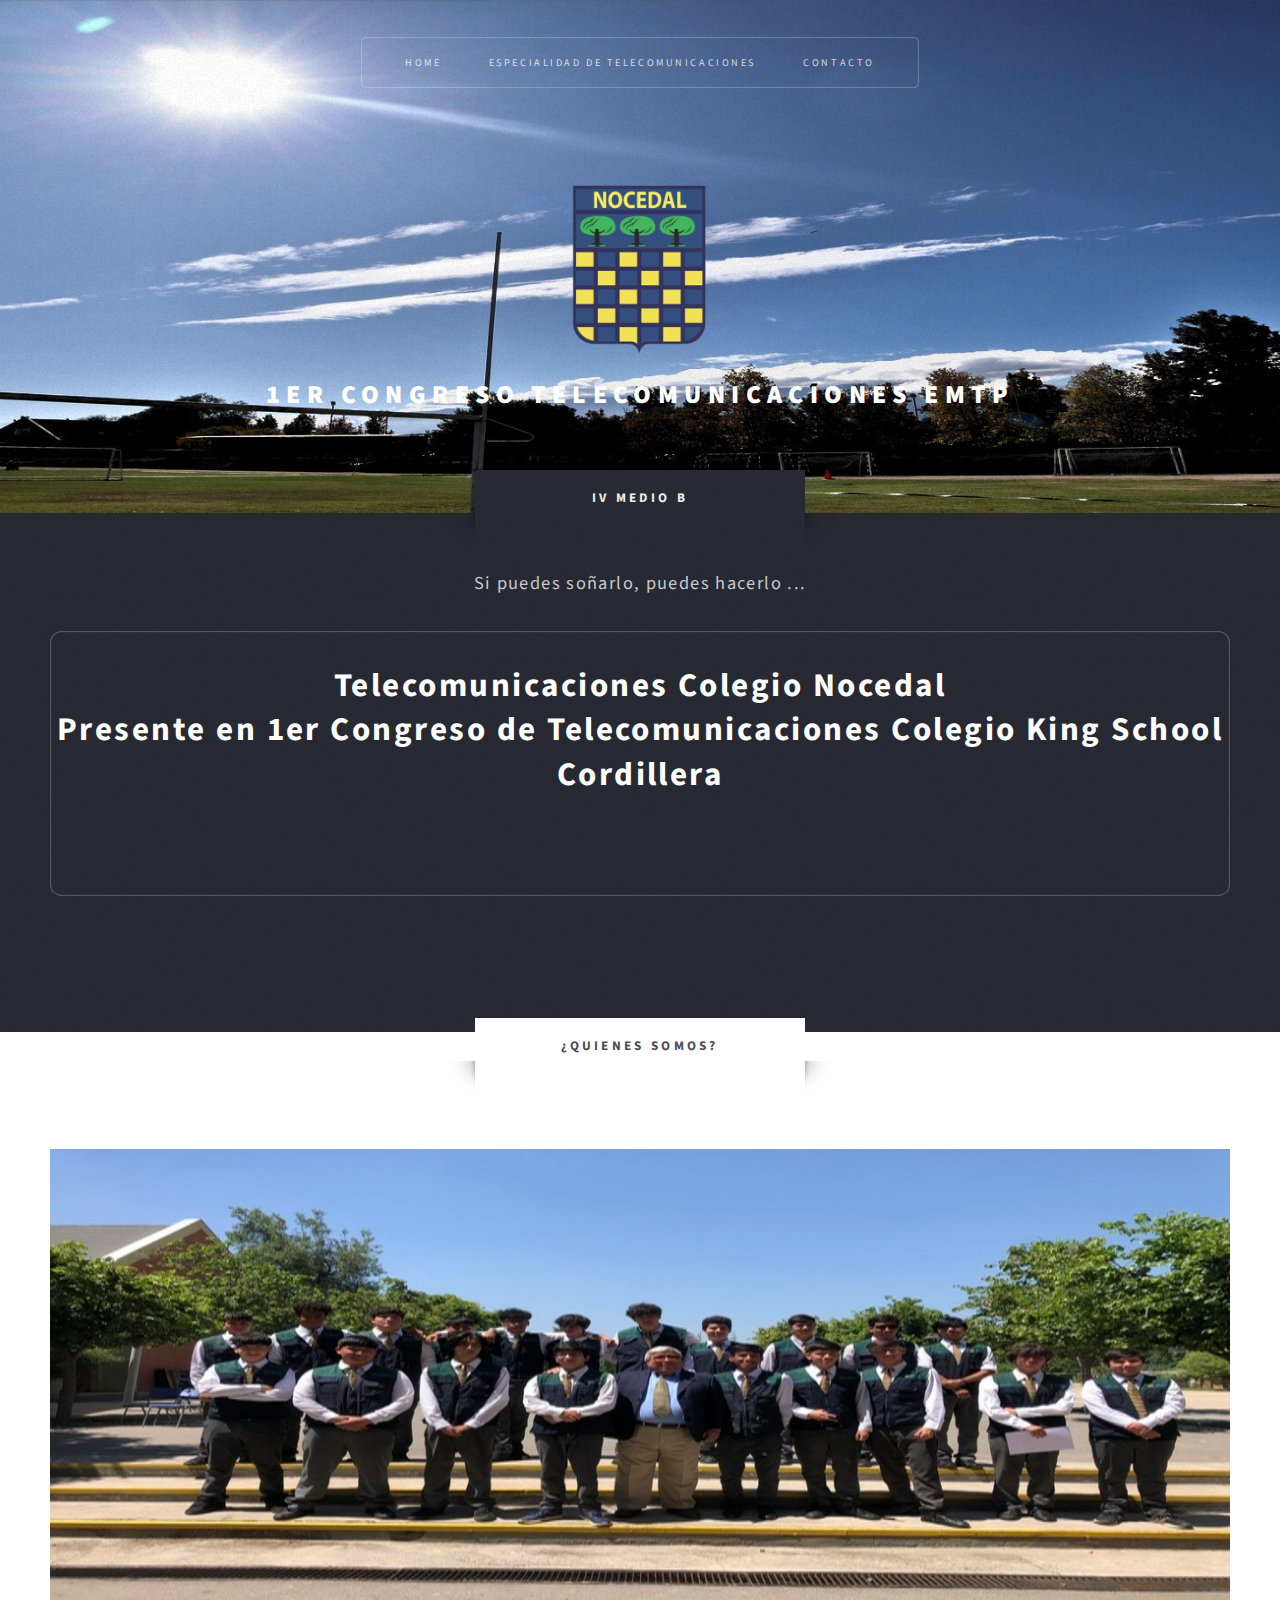
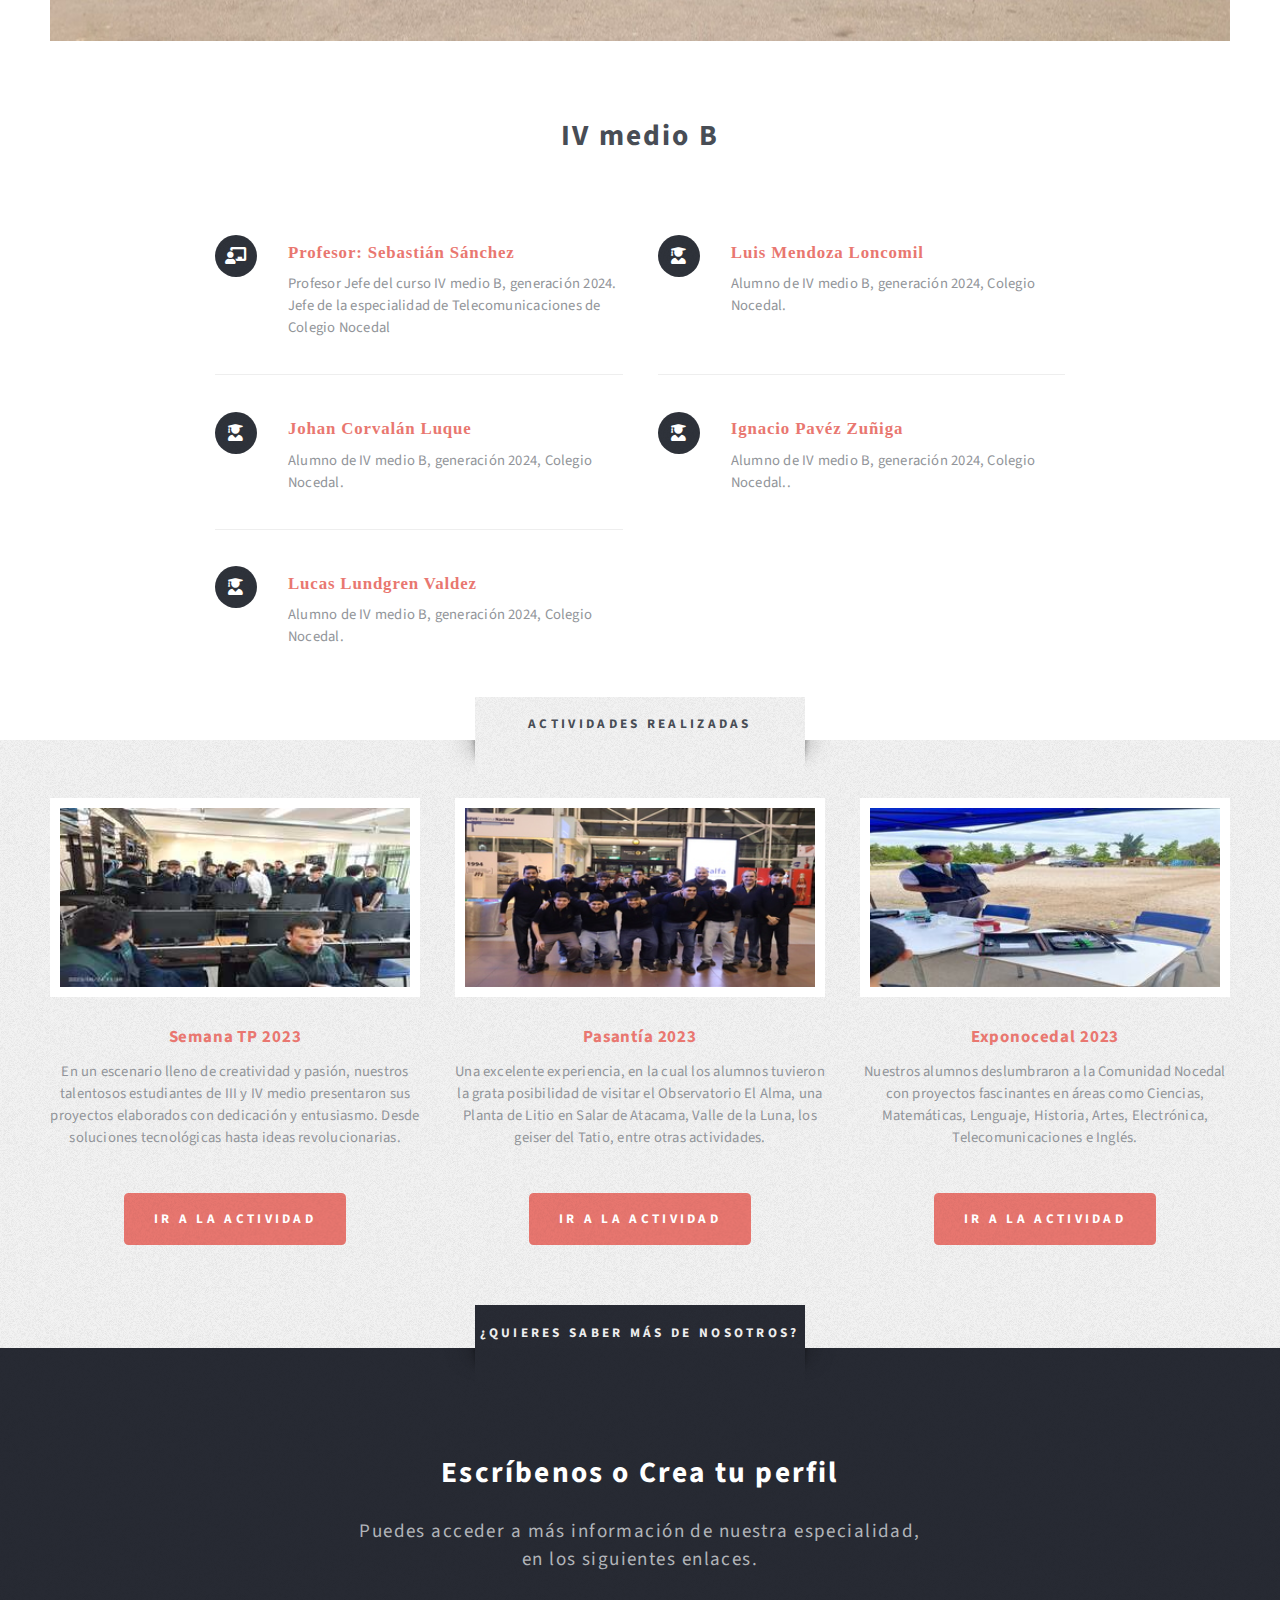
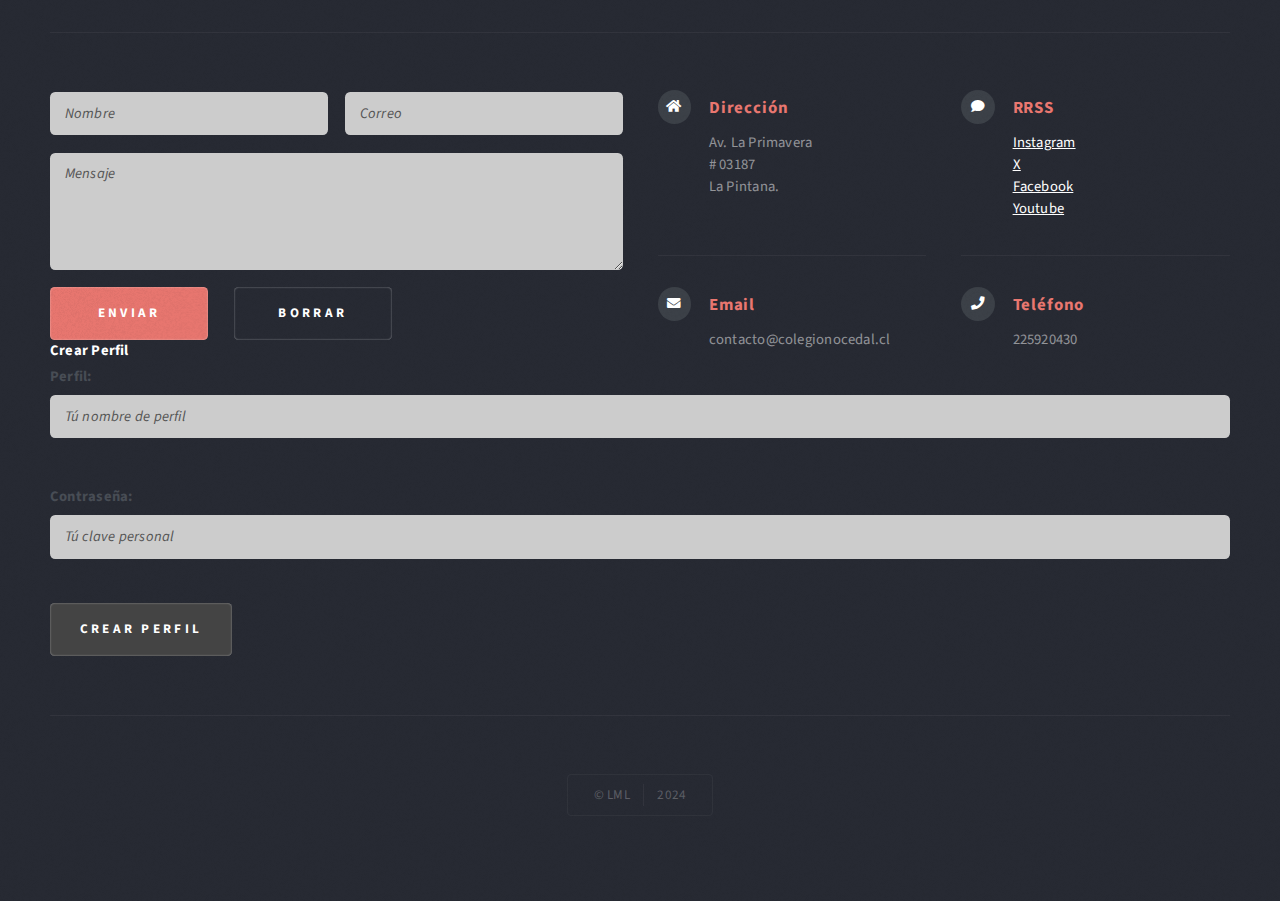
==== commit 1c2fabeb: "segundo commit" ====
--- a/index.html
+++ b/index.html
@@ -7,6 +7,7 @@
 <html>
 	<head>
 		<title>Telecomunicaciones 2024</title>
+		<link rel="icon" href="images\favicon\favicon-16x16.png" type="image/x-icon">
 		<meta charset="utf-8" />
 		<meta name="viewport" content="width=device-width, initial-scale=1, user-scalable=no" />
 		<link rel="stylesheet" href="assets/css/main.css" />
@@ -276,7 +277,7 @@
 					</form>
 				<div id="copyright">
 					<ul>
-						<li>&copy; LML</li><li>Design:LML</a></li>
+						<li>&copy; LML</li><li>2024</a></li>
 					</ul>
 				</div>
 			</div>
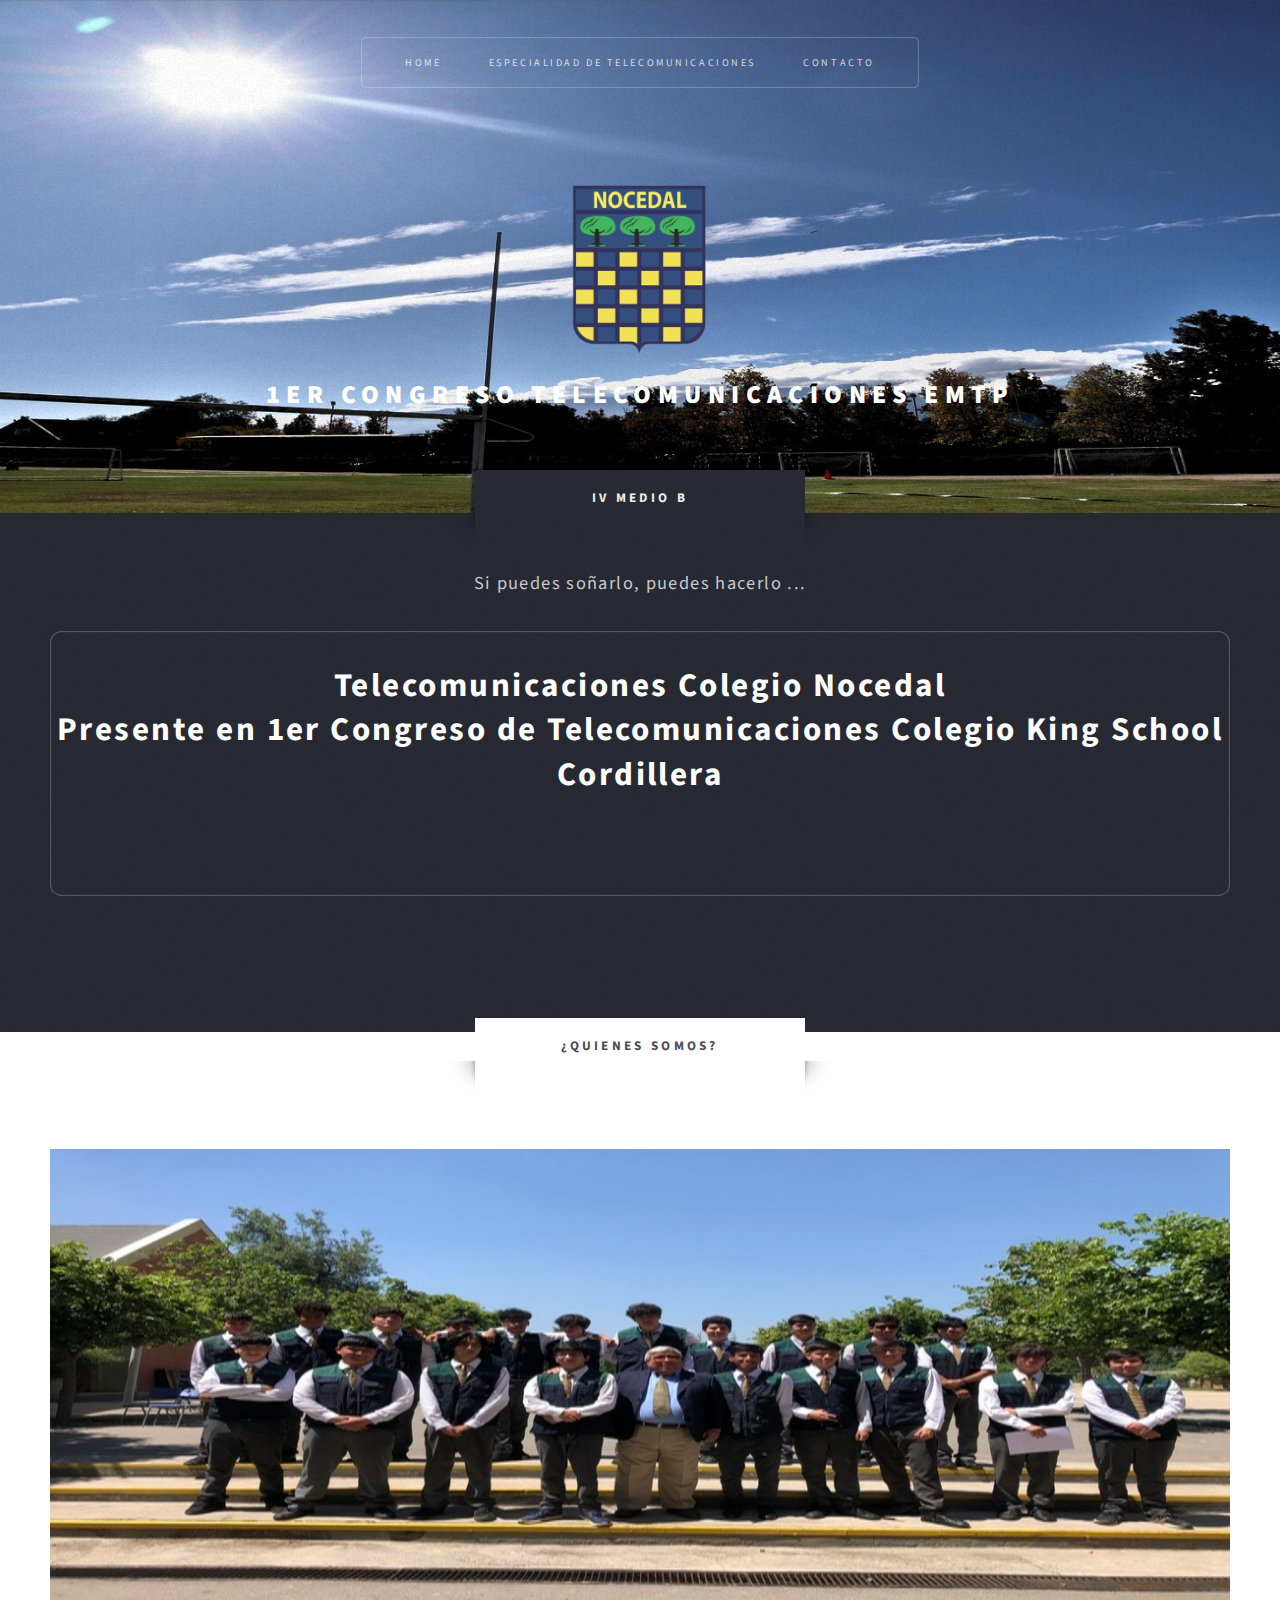
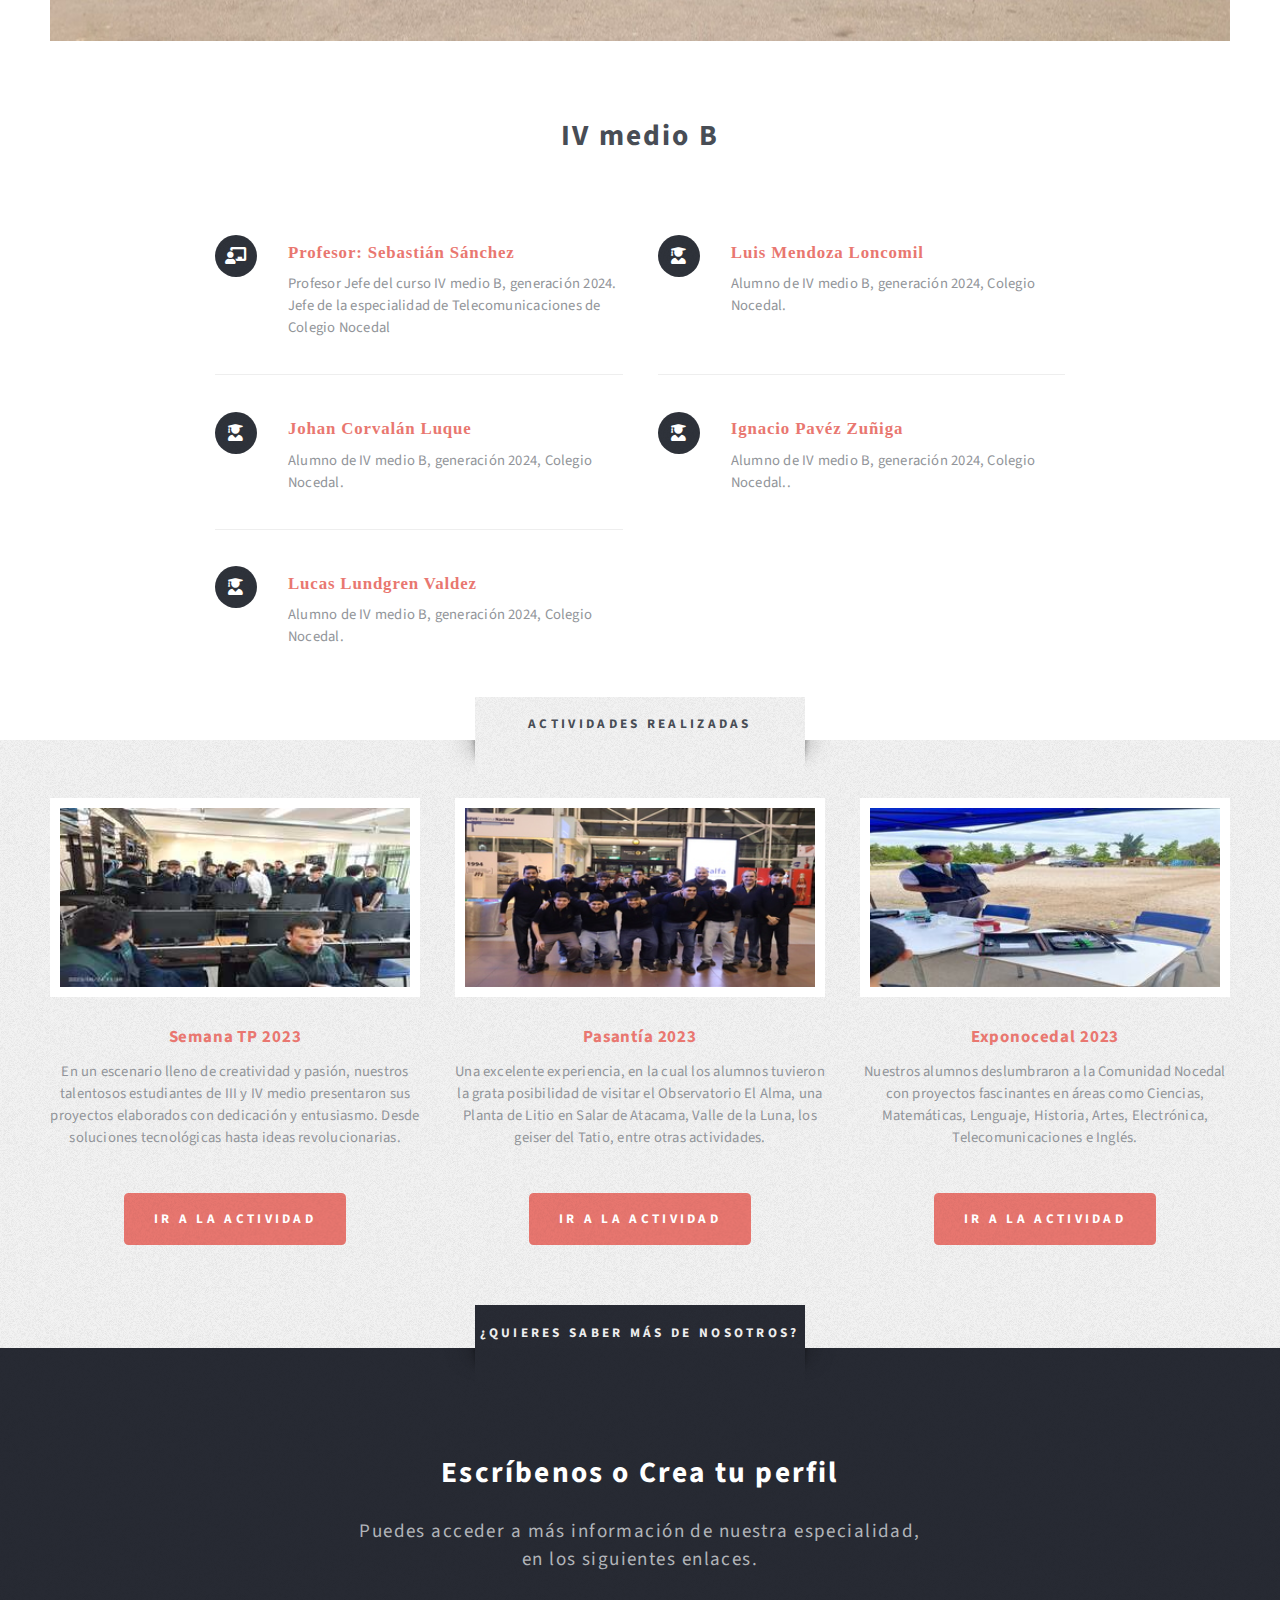
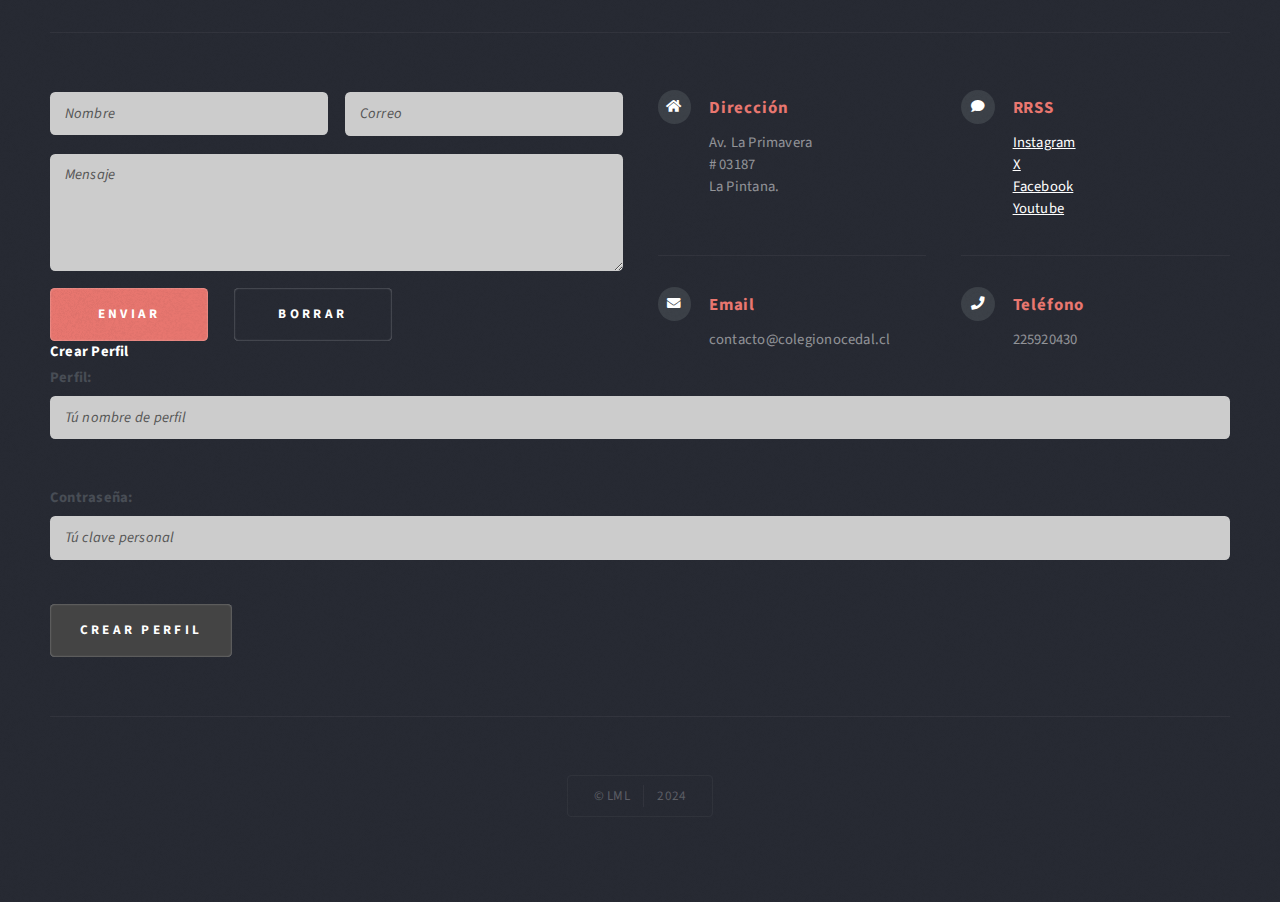
==== commit dd997b1d: "Tercer commit" ====
--- a/index.html
+++ b/index.html
@@ -193,28 +193,29 @@
 						<div class="row">
 							<div class="col-6 col-12-medium">
 
-								<!-- Contact Form -->
-									<section>
-										<form method="post" action="#">
-											<div class="row gtr-50">
-												<div class="col-6 col-12-small">
-													<input type="text" name="name" id="contact-name" placeholder="Nombre" />
-												</div>
-												<div class="col-6 col-12-small">
-													<input type="text" name="email" id="contact-email" placeholder="Correo" />
-												</div>
-												<div class="col-12">
-													<textarea name="message" id="contact-message" placeholder="Mensaje" rows="4"></textarea>
-												</div>
-												<div class="col-12">
-													<ul class="actions">
-														<li><input type="submit" class="style1" value="Enviar" /></li>
-														<li><input type="reset" class="style2" value="Borrar" /></li>
-													</ul>
-												</div>
-											</div>
-										</form>
-									</section>
+						<!-- Contact Form -->
+						<section>
+							<form action="https://formspree.io/f/mnqeylew"
+							method="POST">
+								<div class="row gtr-50">
+									<div class="col-6 col-12-small">
+										<input type="text" name="name" id="contact-name" placeholder="Nombre" />
+									</div>
+									<div class="col-6 col-12-small">
+										<input type="email" name="email" id="contact-email" placeholder="Correo"/>
+									</div>
+									<div class="col-12">
+										<textarea name="message" id="contact-message" placeholder="Mensaje" rows="4"></textarea>
+									</div>
+									<div class="col-12">
+										<ul class="actions">
+											<li><input type="submit" class="style1" value="Enviar" /></li>
+											<li><input type="reset" class="style2" value="Borrar" /></li>
+										</ul>
+									</div>
+								</div>
+							</form>
+						</section>
 
 							</div>
 							<div class="col-6 col-12-medium">
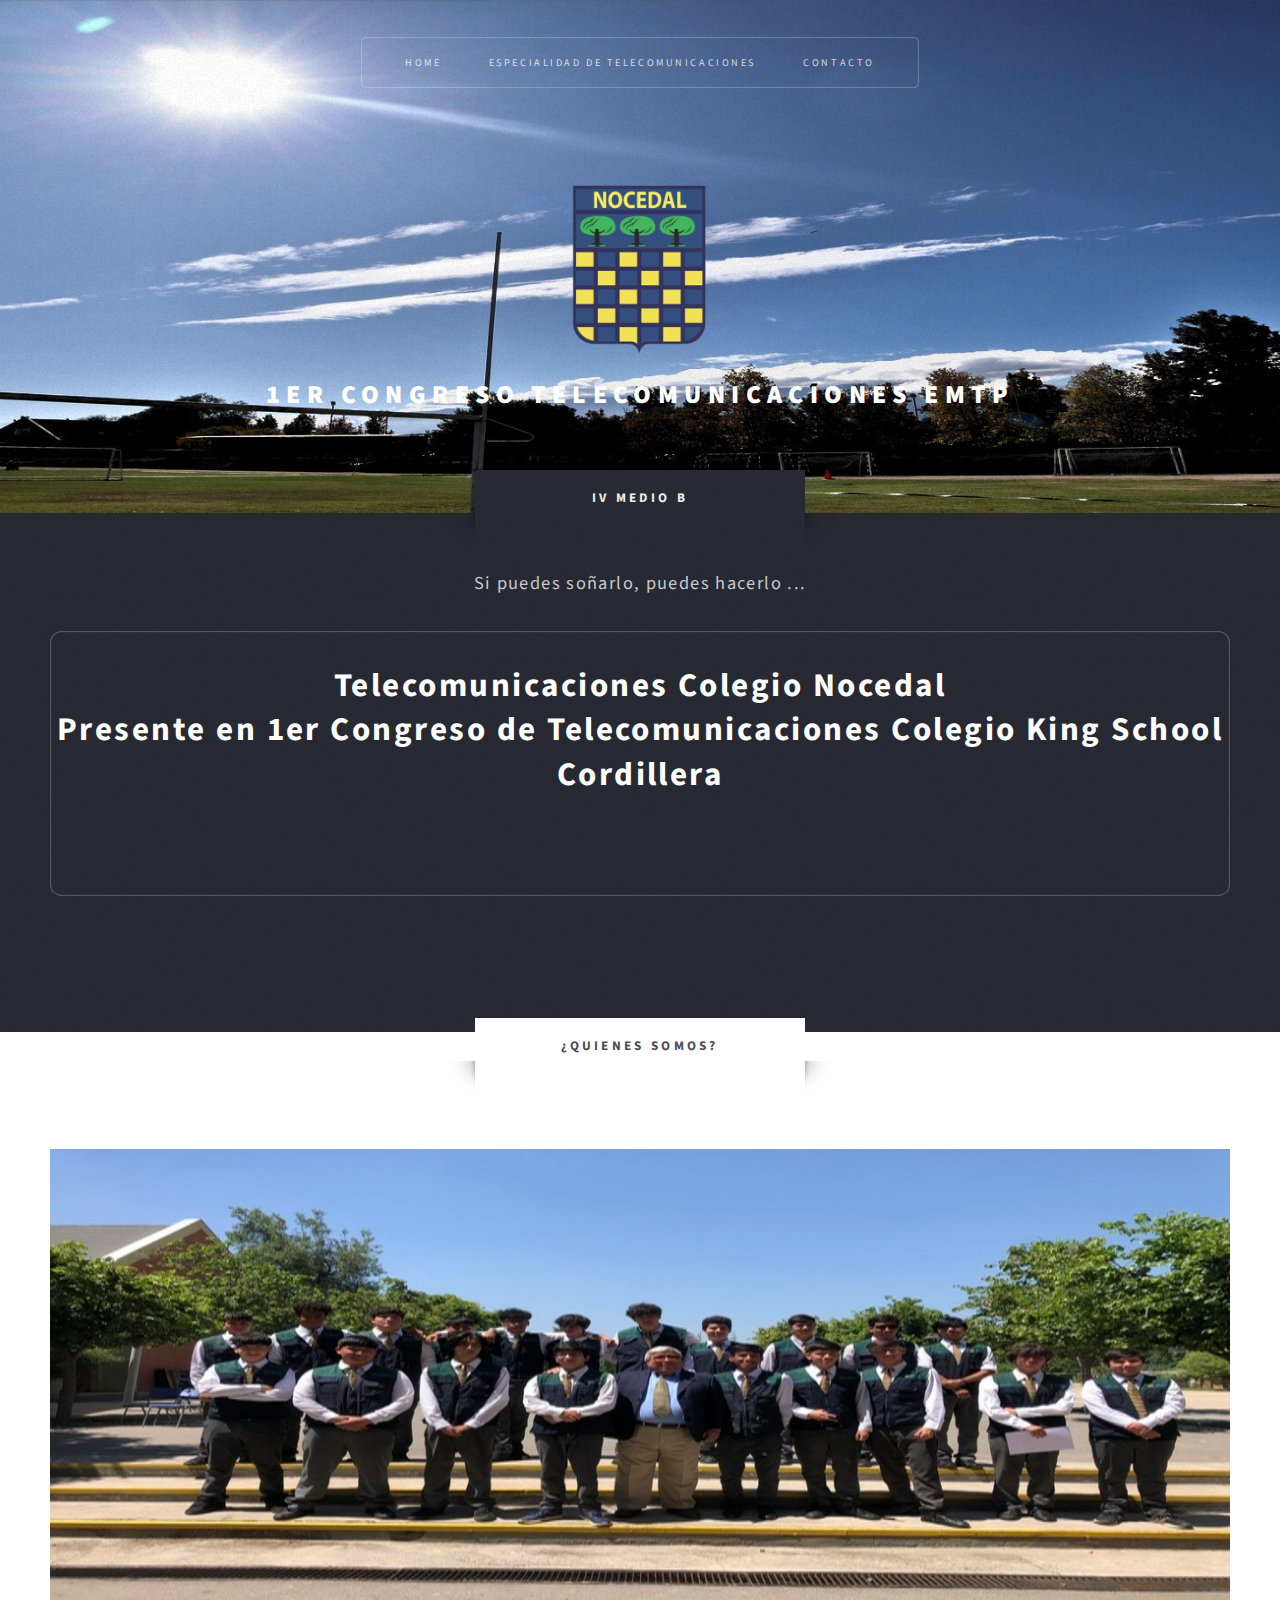
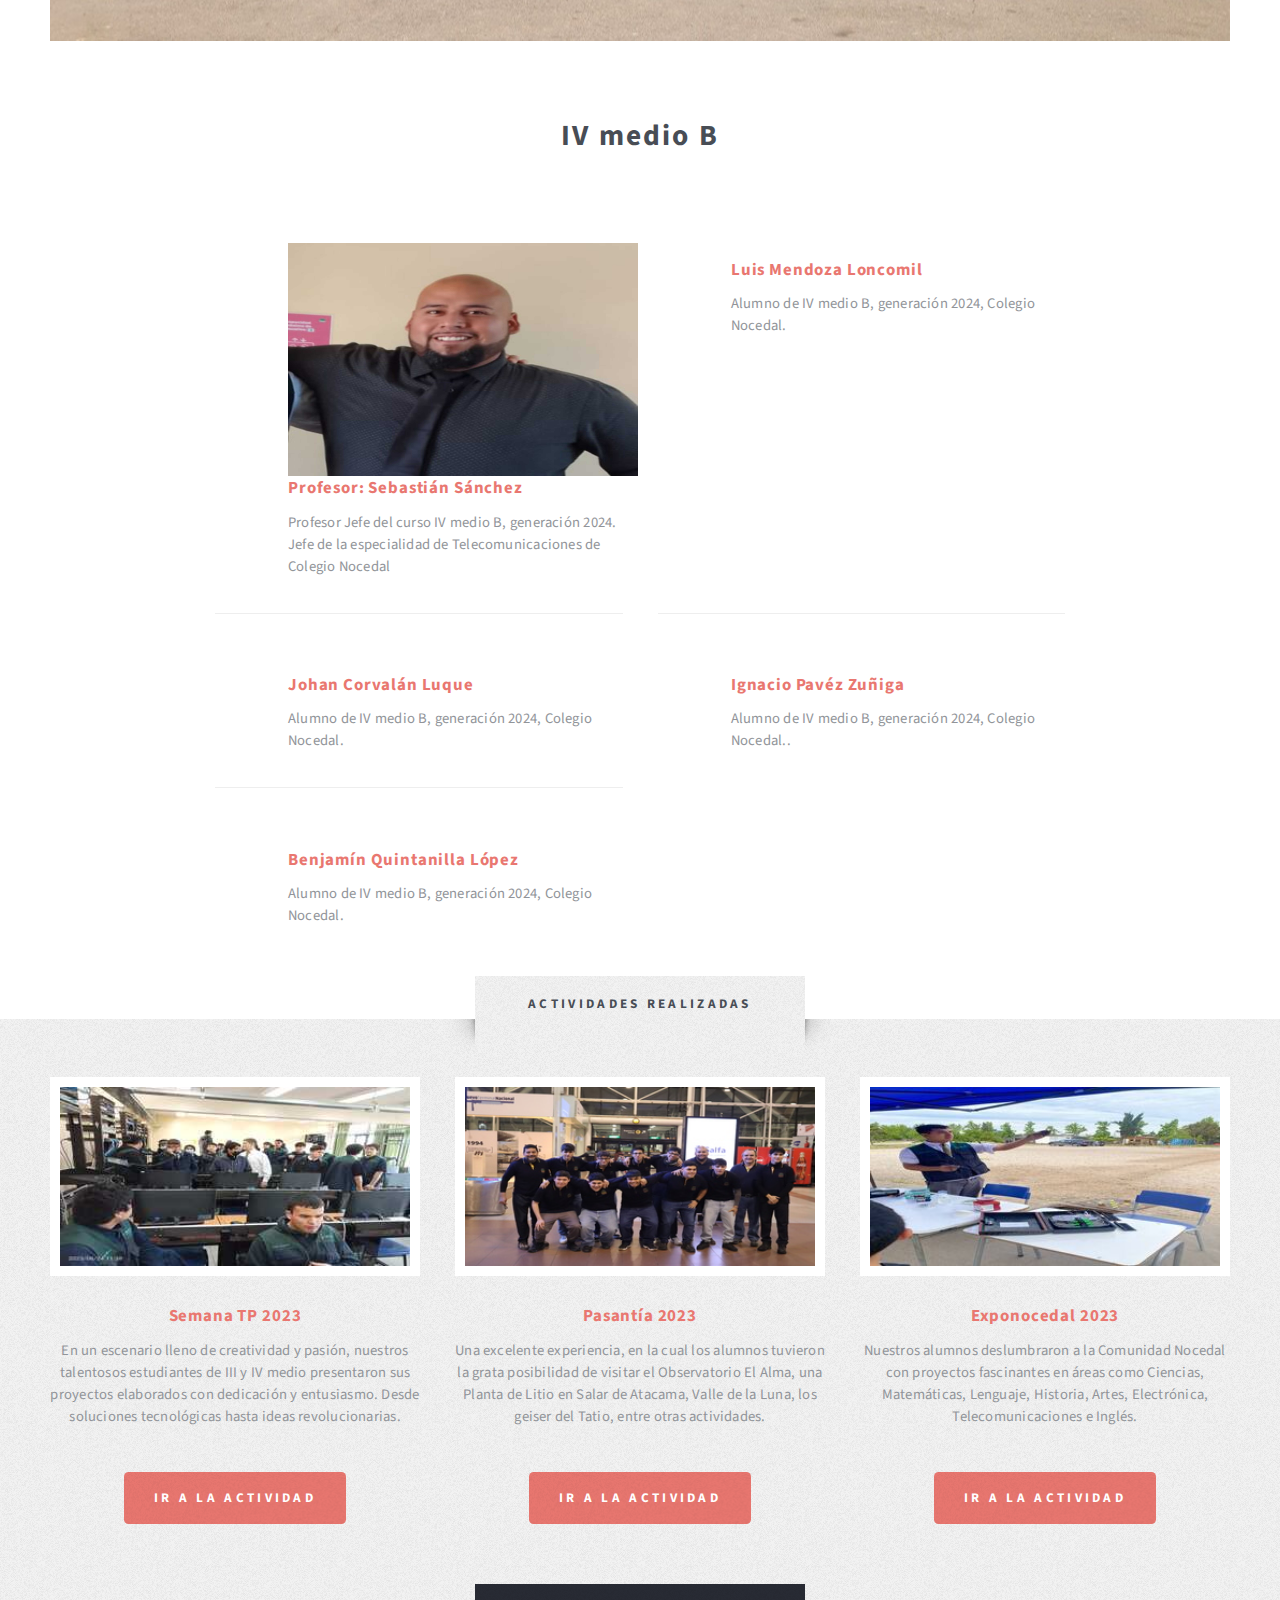
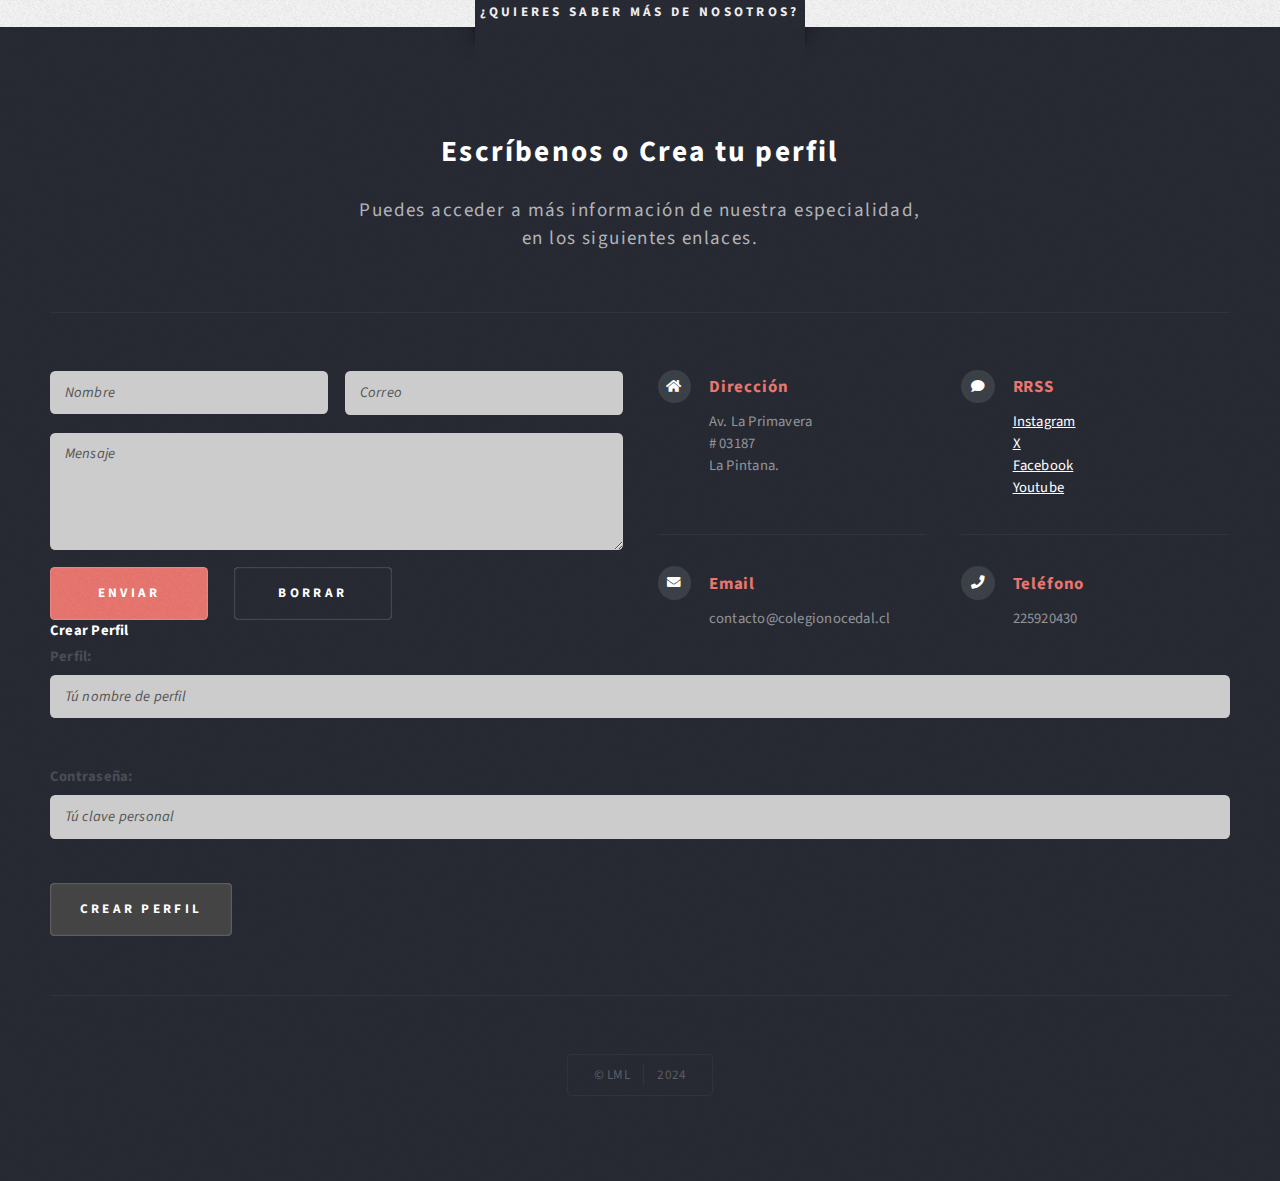
==== commit e4c119ed: "cuarto commit" ====
--- a/index.html
+++ b/index.html
@@ -91,31 +91,36 @@
 									<div class="row">
 										<div class="col-6 col-12-medium">
 											<section>
-												<h3 class="fas fa-chalkboard-teacher fa-5x">Profesor: Sebastián Sánchez</h3>
+												<img class="imagegrupo" src="images/pic20.jpg" alt="">
+												<h3>Profesor: Sebastián Sánchez</h3>
 												<p>Profesor Jefe del curso IV medio B, generación 2024. Jefe de la especialidad de Telecomunicaciones de Colegio Nocedal</p>
 											</section>
 										</div>
 										<div class="col-6 col-12-medium">
 											<section>
-												<h3 class="fas fa-user-graduate fa-3x">Luis Mendoza Loncomil</h3>
+												<img class="imagegrupo" src="images/pic21.jpg" alt="">
+												<h3>Luis Mendoza Loncomil</h3>
 												<p>Alumno de IV medio B, generación 2024, Colegio Nocedal.</p>
 											</section>
 										</div>
 										<div class="col-6 col-12-medium">
 											<section>
-												<h3 class="fas fa-user-graduate fa-3x">Johan Corvalán Luque</h3>
+												<img class="imagegrupo" src="images/pic22.jpg" alt="">
+												<h3>Johan Corvalán Luque</h3>
 												<p>Alumno de IV medio B, generación 2024, Colegio Nocedal.</p>
 											</section>
 										</div>
 										<div class="col-6 col-12-medium">
 											<section>
-												<h3 class="fas fa-user-graduate fa-3x">Ignacio Pavéz Zuñiga</h3>
+												<img class="imagegrupo" src="images/pic23.jpg" alt="">
+												<h3>Ignacio Pavéz Zuñiga</h3>
 												<p>Alumno de IV medio B, generación 2024, Colegio Nocedal..</p>
 											</section>
 										</div>
 										<div class="col-6 col-12-medium">
 											<section>
-												<h3 class="fas fa-user-graduate fa-3x">Lucas Lundgren Valdez</h3>
+												<img class="imagegrupo" src="images/pic24.jpg" alt="">
+												<h3>Benjamín Quintanilla López</h3>
 												<p>Alumno de IV medio B, generación 2024, Colegio Nocedal.</p>
 											</section>
 										</div>
--- a/assets/css/main.css
+++ b/assets/css/main.css
@@ -215,6 +215,11 @@
 		}
 
 /* Row */
+	
+.imagegrupo {
+	width : 350px;
+	margin-right: 50px;
+}
 
 	.row {
 		display: flex;
